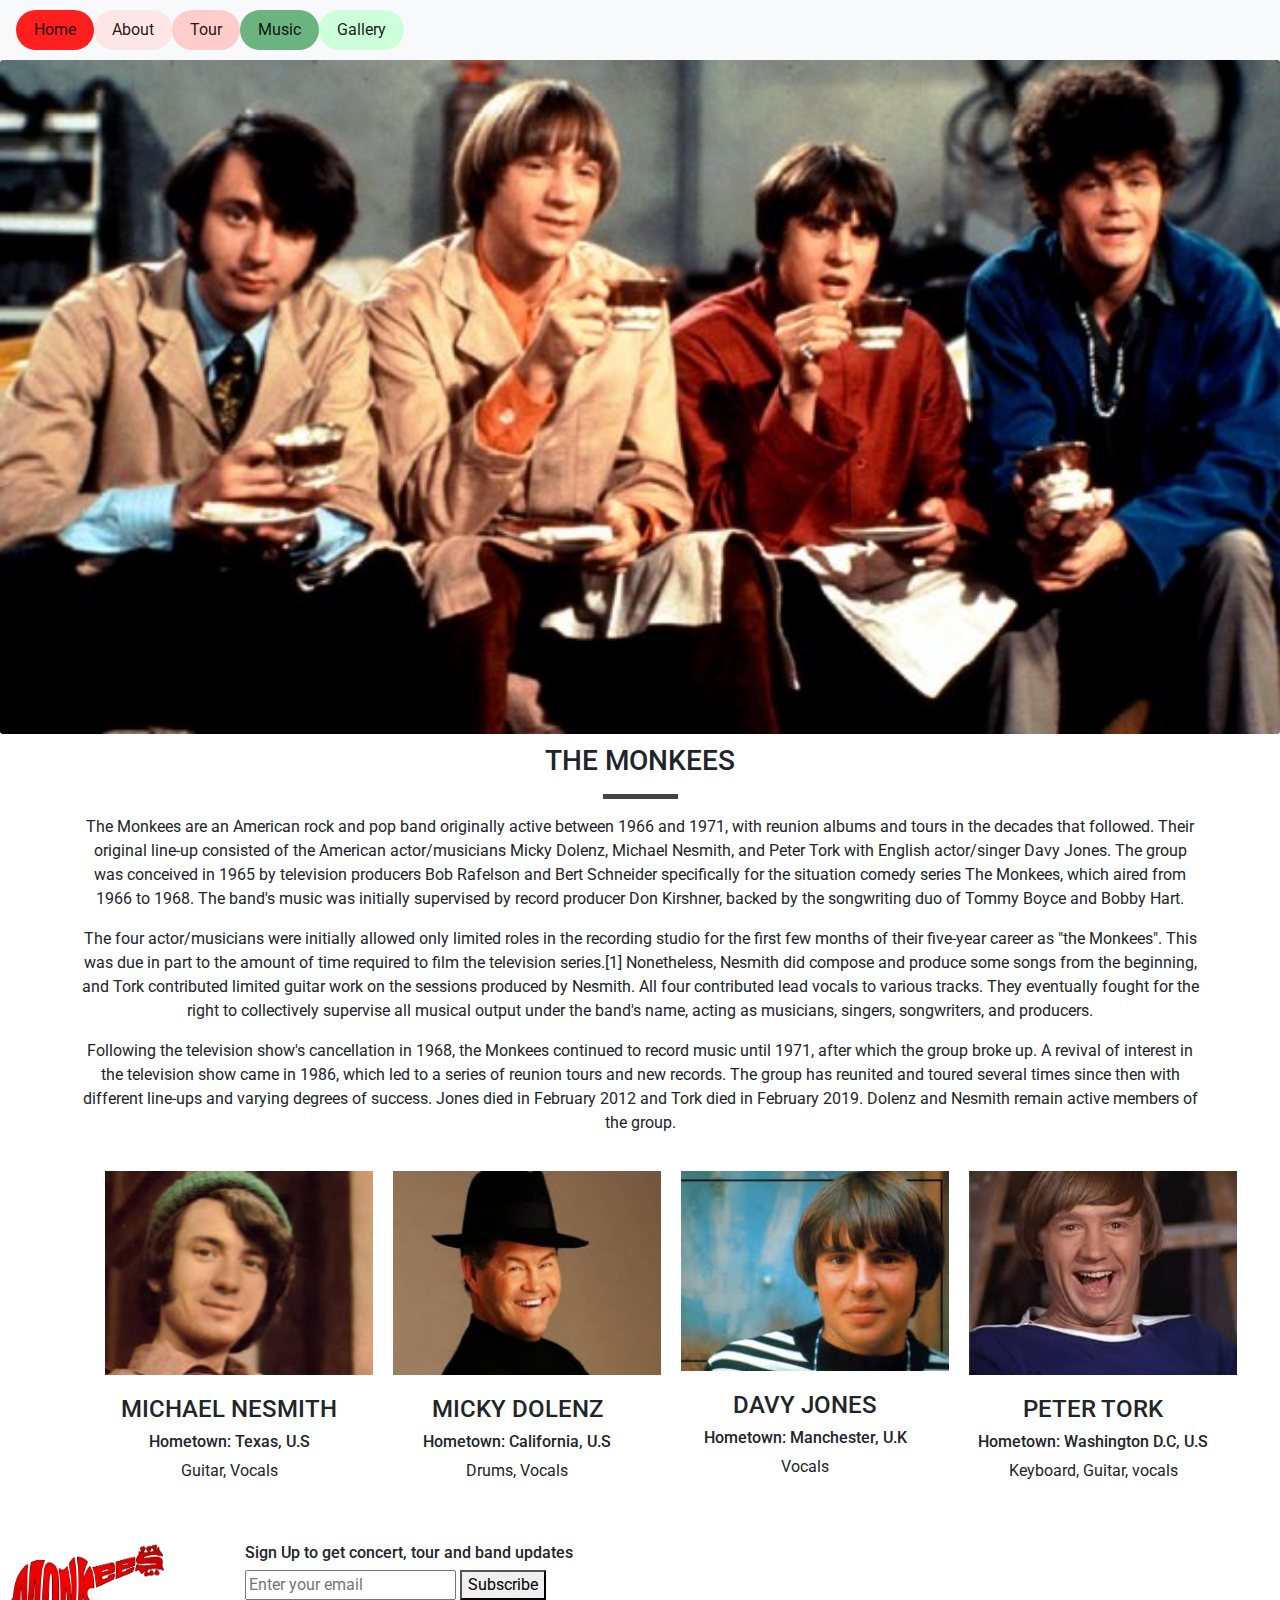
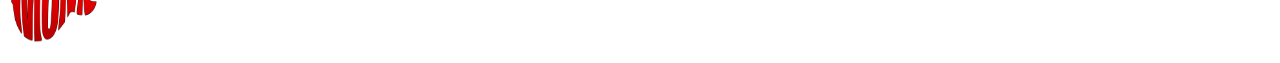
==== about.html @ 19e4d6a4 "made all three first pages user freindly to sm and md screens" ====
<!DOCTYPE html>
<html lang="en">

<head>
    <meta charset="UTF-8">
    <meta name="viewport" content="width=device-width, initial-scale=1.0">
    <meta http-equiv="X-UA-Compatible" content="ie=edge">
    <title>Monkees</title>
    <link rel="stylesheet" href="https://stackpath.bootstrapcdn.com/bootstrap/4.3.1/css/bootstrap.min.css" integrity="sha384-ggOyR0iXCbMQv3Xipma34MD+dH/1fQ784/j6cY/iJTQUOhcWr7x9JvoRxT2MZw1T" crossorigin="anonymous">
    <link rel="stylesheet" href="https://use.fontawesome.com/releases/v5.8.2/css/all.css" integrity="sha384-oS3vJWv+0UjzBfQzYUhtDYW+Pj2yciDJxpsK1OYPAYjqT085Qq/1cq5FLXAZQ7Ay" crossorigin="anonymous">
    <link href="https://fonts.googleapis.com/css?family=Raleway|Roboto&display=swap" rel="stylesheet">
    <link rel="stylesheet" type="text/css" href="jquery.fancybox.min.css">
    <link rel="stylesheet" href="style.css">
</head>

<body>
    <!--navbar-->
    <header>
        <div class="container-fluid navalert-container">

            <nav class="navbar navbar-light bg-light navbar-expand-sm">
                <button class="navbar-toggler" type="button" data-toggle="collapse" data-target="#navbarNav" aria-controls="navbarNav" aria-expanded="false" aria-label="Toggle navigation">
            <span class="navbar-toggler-icon"></span></button>

                <div class="collapse navbar-collapse" id="navbarNav">
                    <ul class="navbar-nav">
                        <li class="navbar navbar-light" style="background-color: #FF1F1F">
                            <a class="nav-link active" href="/index.html">Home</a>
                        </li>
                        <li class="navbar navbar-light" style="background-color: #FFE6E6">
                            <a class="nav-link active" href="/about.html">About</a>
                        </li>
                        <li class="navbar navbar-light" style="background-color: #FFCCCC">
                            <a class="nav-link active" href="/tour.html">Tour</a>
                        </li>
                        <li class="navbar navbar-light" style="background-color: #6BB37F">
                            <a class="nav-link active" href="/music.html">Music</a>
                        </li>
                        <li class="navbar navbar-light" style="background-color: #CCFFDA">
                            <a class="nav-link active" href="/gallery.html">Gallery</a>
                        </li>

                        <li class="active nav-item mr-2 d-block d-sm-none"><a class="nav-link" href="/login"></a></li>
                    </ul>
                </div>
                <div class="d-none d-md-block socials">
                    <a target="_blank" href="https://www.facebook.com/TheMonkees">
                            <i class="fab fa-facebook-f" aria-hidden="true"></i>
                            <span class="sr-only">Facebook</span></a>

                    <a target="_blank" href="https://open.spotify.com/artist/320EPCSEezHt1rtbfwH6Ck">
                            <i class="fab fa-spotify" aria-hidden="true"></i>
                            <span class="sr-only">Spotify</span></a>

                    <a target="_blank" href="https://www.instagram.com/themonkees/">
                            <i class="fab fa-instagram" aria-hidden="true"></i>
                            <span class="sr-only">Instagram</span></a>

                    <a target="_blank" href="https://twitter.com/themonkees">
                            <i class="fab fa-twitter-square" aria-hidden="true"></i>
                            <span class="sr-only">Twitter</span></a>

                    <a target="_blank" href="https://soundcloud.com/themonkees">
                            <i class="fab fa-soundcloud" aria-hidden="true"></i>
                            <span class="sr-only">Soundcloud</span></a>

                    <a target="_blank" href="https://www.youtube.com/user/themonkees">
                            <i class="fab fa-youtube" aria-hidden="true"></i>
                            <span class="sr-only">Youtube</span></a>
                </div>
            </nav>
        </div>
    </header>
    <section>
        <div class="Image4">
            <div class="container-fluid">
                <div class="row">
                    <div class="col-12">
                        <img src="images/TMC.jpg" class="card-img" alt="The Monkees Band Pic">
                    </div>
                </div>
                <div class="center"></div>
            </div>
        </div>
    </section>
    <section>
        <div class="latest-news">
            <div class="container-fluid-news">
                <h3 class="news-title">THE MONKEES</h3>
                <hr class="block-divider block-divider--short">
                <div class="center"></div>
            </div>
        </div>
    </section>
    <section>
        <div class="container-fluid-paragraph">
            <div class="row">
                <div class="col-12 origin">
                    <p>The Monkees are an American rock and pop band originally active between 1966 and 1971, with reunion albums and tours in the decades that followed. Their original line-up consisted of the American actor/musicians Micky Dolenz, Michael
                        Nesmith, and Peter Tork with English actor/singer Davy Jones. The group was conceived in 1965 by television producers Bob Rafelson and Bert Schneider specifically for the situation comedy series The Monkees, which aired from 1966
                        to 1968. The band's music was initially supervised by record producer Don Kirshner, backed by the songwriting duo of Tommy Boyce and Bobby Hart.</p>
                    <p>The four actor/musicians were initially allowed only limited roles in the recording studio for the first few months of their five-year career as "the Monkees". This was due in part to the amount of time required to film the television
                        series.[1] Nonetheless, Nesmith did compose and produce some songs from the beginning, and Tork contributed limited guitar work on the sessions produced by Nesmith. All four contributed lead vocals to various tracks. They eventually
                        fought for the right to collectively supervise all musical output under the band's name, acting as musicians, singers, songwriters, and producers.</p>
                    <p>Following the television show's cancellation in 1968, the Monkees continued to record music until 1971, after which the group broke up. A revival of interest in the television show came in 1986, which led to a series of reunion tours
                        and new records. The group has reunited and toured several times since then with different line-ups and varying degrees of success. Jones died in February 2012 and Tork died in February 2019. Dolenz and Nesmith remain active members
                        of the group.</p>
                </div>
            </div>
        </div>
    </section>
    <section>
        <div class="container-fluid-members">
            <div class="row">
                <div class="col-sm-6% col-md-3%">
                    <div class="card-m" style="width: 18rem;">
                        <img src="images/mn.jpg" class="card-img-mm" alt="Image of Michael Nesmith">
                        <div class="card-body">
                            <h4 class="members">MICHAEL NESMITH</h4>
                            <h6 class: "hometown">Hometown: Texas, U.S</h6>
                            <p class="card-text">Guitar, Vocals</p>
                        </div>
                    </div>
                </div>
                <div class="col-sm-6% col-md-3%">
                    <div class="card-m" style="width: 18rem;">
                        <img src="images/md.jpg" class="card-img-mm" alt="image of Micky Dolenz">
                        <div class="card-body">
                            <h4 class="members">MICKY DOLENZ</h4>
                            <h6 class: "hometown">Hometown: California, U.S</h6>
                            <p class="card-text">Drums, Vocals</p>
                        </div>
                    </div>
                </div>
                <div class="col-sm-6% col-md-3%">
                    <div class="card-m" style="width: 18rem;">
                        <img src="images/dj.jpg" class="card-img-mm" alt="Image of Davy Jones">
                        <div class="card-body">
                            <h4 class="members">DAVY JONES</h4>
                            <h6 class: "hometown">Hometown: Manchester, U.K</h6>
                            <p class="card-text">Vocals</p>
                        </div>
                    </div>
                </div>
                <div class="col-sm-6% col-md-3%">
                    <div class="card-m" style="width: 18rem;">
                        <img src="images/pt.jpg" class="card-img-mm" alt="Image of Peter Tork">
                        <div class="card-body">
                            <h4 class="members">PETER TORK</h4>
                            <h6 class: "hometown">Hometown: Washington D.C, U.S</h6>
                            <p class="card-text">Keyboard, Guitar, vocals</p>
                        </div>
                    </div>
                </div>
            </div>
        </div>
    </section>
    <footer>
        <div class="container-fluid">
            <div class="row band-members">
                <div class="col-md-4%">
                    <img src="images/Monkees_Logo.png" class="card-logo" alt="The Monkees logo">
                </div>
                <div class="col-sm-6% col-md-4%">
                    <div class="footer">
                        <div class="max-width footer-signup">
                            <form method="get" action="/subscribe" accept-charset="UTF-8">
                                <div class="footer-signup">
                                    <h6 class="footer-title">Sign Up to get concert, tour and band updates</h6>
                                    <div class="center"></div>
                                    <input type="email" name="email" placeholder="Enter your email" class="footer-signup_input input input--email">
                                    <button type="submit" class="footer-signup_button button button--flexible-width">Subscribe</button>
                                </div>
                            </form>
                        </div>
                    </div>
                </div>
                <div class="col-lg-2% icons">
                    <div class="d-none d-md-block socials">
                        <a target="_blank" href="https://www.facebook.com/TheMonkees">
                            <i class="fab fa-facebook-f" aria-hidden="true"></i>
                            <span class="sr-only">Facebook</span></a>

                        <a target="_blank" href="https://open.spotify.com/artist/320EPCSEezHt1rtbfwH6Ck">
                            <i class="fab fa-spotify" aria-hidden="true"></i>
                            <span class="sr-only">Spotify</span></a>

                        <a target="_blank" href="https://www.instagram.com/themonkees/">
                            <i class="fab fa-instagram" aria-hidden="true"></i>
                            <span class="sr-only">Instagram</span></a>

                        <a target="_blank" href="https://twitter.com/themonkees">
                            <i class="fab fa-twitter-square" aria-hidden="true"></i>
                            <span class="sr-only">Twitter</span></a>

                        <a target="_blank" href="https://soundcloud.com/themonkees">
                            <i class="fab fa-soundcloud" aria-hidden="true"></i>
                            <span class="sr-only">Soundcloud</span></a>

                        <a target="_blank" href="https://www.youtube.com/user/themonkees">
                            <i class="fab fa-youtube" aria-hidden="true"></i>
                            <span class="sr-only">Youtube</span></a>
                    </div>
                </div>
            </div>
        </div>
    </footer>
    <script src="https://code.jquery.com/jquery-3.3.1.slim.min.js"></script>
    <script src="https://cdnjs.cloudflare.com/ajax/libs/popper.js/1.14.7/umd/popper.min.js"></script>
    <script src="https://stackpath.bootstrapcdn.com/bootstrap/4.3.1/js/bootstrap.min.js"></script>
</body>

</html>
---- style.css ----
/*------------------------------ Navbar------------------------------ */

.d-none a {
    color: #000;
    padding-right: 10px;
}

.navbar li {
    -moz-border-radius: 10px;
    -webkit-border-radius: 10px;
    border-radius: 30px;
    -khtml-border-radius: 10px;
    padding-left: 10px;
    padding-right: 10px;
    padding-bottom: 0px;
    padding-top: 0px;
    font-family: 'Roboto', sans-serif;
}

/* --------------------------------Footer -------------------------------*/

.footer-signup {
    padding-top: 10px;
    padding-left: 30px;
}

.card-logo {
    padding: 20px;
    height: 100px;
    width: 200px;
}

.socials {
    padding-top: 20px;
    padding-left: 250px;
}


/* --------------------------------Mobile -------------------------------*/

@media (max-width:760px) {

    /* --------------------Footer ---------------*/
    .footer-signup {
        padding-bottom: 20px;
    }

    /* --------------------home ------------------*/
    /*-----------images---------*/
    .card-img {
        height: 250px;
    }
    .card-img2 {
        height: 10%;
        width: 100%;
        padding-right: 15px;
        padding-left: 15px;
        padding-bottom: 10px;
    }
    .card-img3 {
        height: 250px;
        width: 100%;
    }

    /*-----------headings---------*/
    .news-title {
        font-size: 1.40rem;
    }

    .block-divider {
        width: 50px;
        height: 3px;
        border: 0;
        background-color: #444;
    }

    .container-fluid-news {
        padding-top: 10px;
        text-align: center;
    }

    /*-----------text---------*/
    .about-text {
        font-size: 0.8rem;
        padding-left: 20px;
        padding-right: 20px;
        padding-bottom: 10px;
    }

    .section-paragraph {
        text-align: center;
        padding-left: 30px;
        padding-right: 30px;
    }


    /* --------------------about -----------------*/
    /*-----------images---------*/
    .container-fluid-members {
        padding-top: 20px;
        padding-bottom: 20px;
        padding-left: 50px;
    }

    /*-----------text---------*/
    .container-fluid-paragraph {
        padding-right: 0px;
        padding-left: 0px;
        text-align: center;
    }

    .origin {
        text-align: center;
        padding-left: 30px;
        padding-right: 30px;
    }

    .members {
        font-size: 1rem;
    }

    .hometown {
        font-size: 0.7rem;
    }

    .card-text {
        font-size: 0.8rem;
    }

    .card-m {
        width: 10rem;
    }

    .card-body {
        text-align: center;
    }


    /* --------------------tour ------------------*/
    /*-----------Block Dividers---------*/
    .mini {
        width: 50px;
        height: 2px;
        border: 0;
        background-color: #444;
        padding: 0;
    }

    /*-----------text---------*/
    .card-body-2 {
        font-size: 0.6rem;
        text-align: center;
        padding: 10px;
    }

    .card-body-1 {
        font-size: 0.5rem;
        padding: 5px;
        text-align: center;
    }

    .date {
        font-size: 1rem;
    }


    /* --------------------music -----------------*/
    /* --------------------gallery ---------------*/
}

/* --------------------------------Medium Devices -------------------------------*/

@media (min-width: 760px) {

    /* --------------------Footer ---------------*/
    .icons {
        padding-left: 100px;
    }

    .card-logo {
        width: 200px;
        height: 140px;
        padding-bottom: 20px;
        padding-left: 25px;
    }

    /* --------------------Home ---------------*/
    /*-----------Images---------*/
    .card-img2 {
        height: 250px;
        width: 250px;
    }

    .card-img3 {
        height: 500px;
        width: 100%;
    }

    /*-----------Headings---------*/
    .container-fluid-news {
        padding-top: 10px;
        text-align: center;
    }
    /*-----------Block Divider---------*/
    .block-divider {
        width: 75px;
        height: 5px;
        border: 0;
        background-color: #444;
    }

    /* --------------------About ---------------*/
    /*-----------Images---------*/
    .card-img-mm {
        padding-left: 20px;
    }

    .container-fluid-members {
        padding-top: 20px;
        padding-bottom: 20px;
        padding-left: 100px;
    }


    /* --------------------Tour ---------------*/
    /*-----------sections---------*/
    .card-body-2 {
        font-size: 1.2rem;
        text-align: center;
        padding: 10px;
    }

    .card-body-1 {
        font-size: 1.0rem;
        padding: 5px;
        text-align: center;
    }
    /* --------------------music ---------------*/
    .container-fluid-paragraph {
        padding-right: 80px;
        padding-left: 80px;
        text-align: center;
    }

    .center {
        position: static;
        left: 0;
        top: 0;
        width: 100%;
        height: 25%;
    }

    img {
        width: 100%;
        height: auto;
    }

    .news {
        padding-left: 10%;
        padding-right: 10%;
    }

    .block-divider-dates {
        width: 150px;
        height: 5px;
        border: 0;
        background-color: #444;
    }


    .card-body {
        text-align: center;
    }

    .card-body1 {
        padding: 20px;
    }

    .image1 {
        position: relative;
    }

    .container-fluid {
        width: 100%;
        padding: 0;
        margin-right: auto;
        margin-left: auto;
    }

    .center {
        position: static;
        left: 0;
        top: 0;
        width: 100%;
        height: 25%;
    }

    img {
        width: 100%;
        height: auto;
    }

    .news {
        padding-left: 10%;
        padding-right: 10%;
    }

}
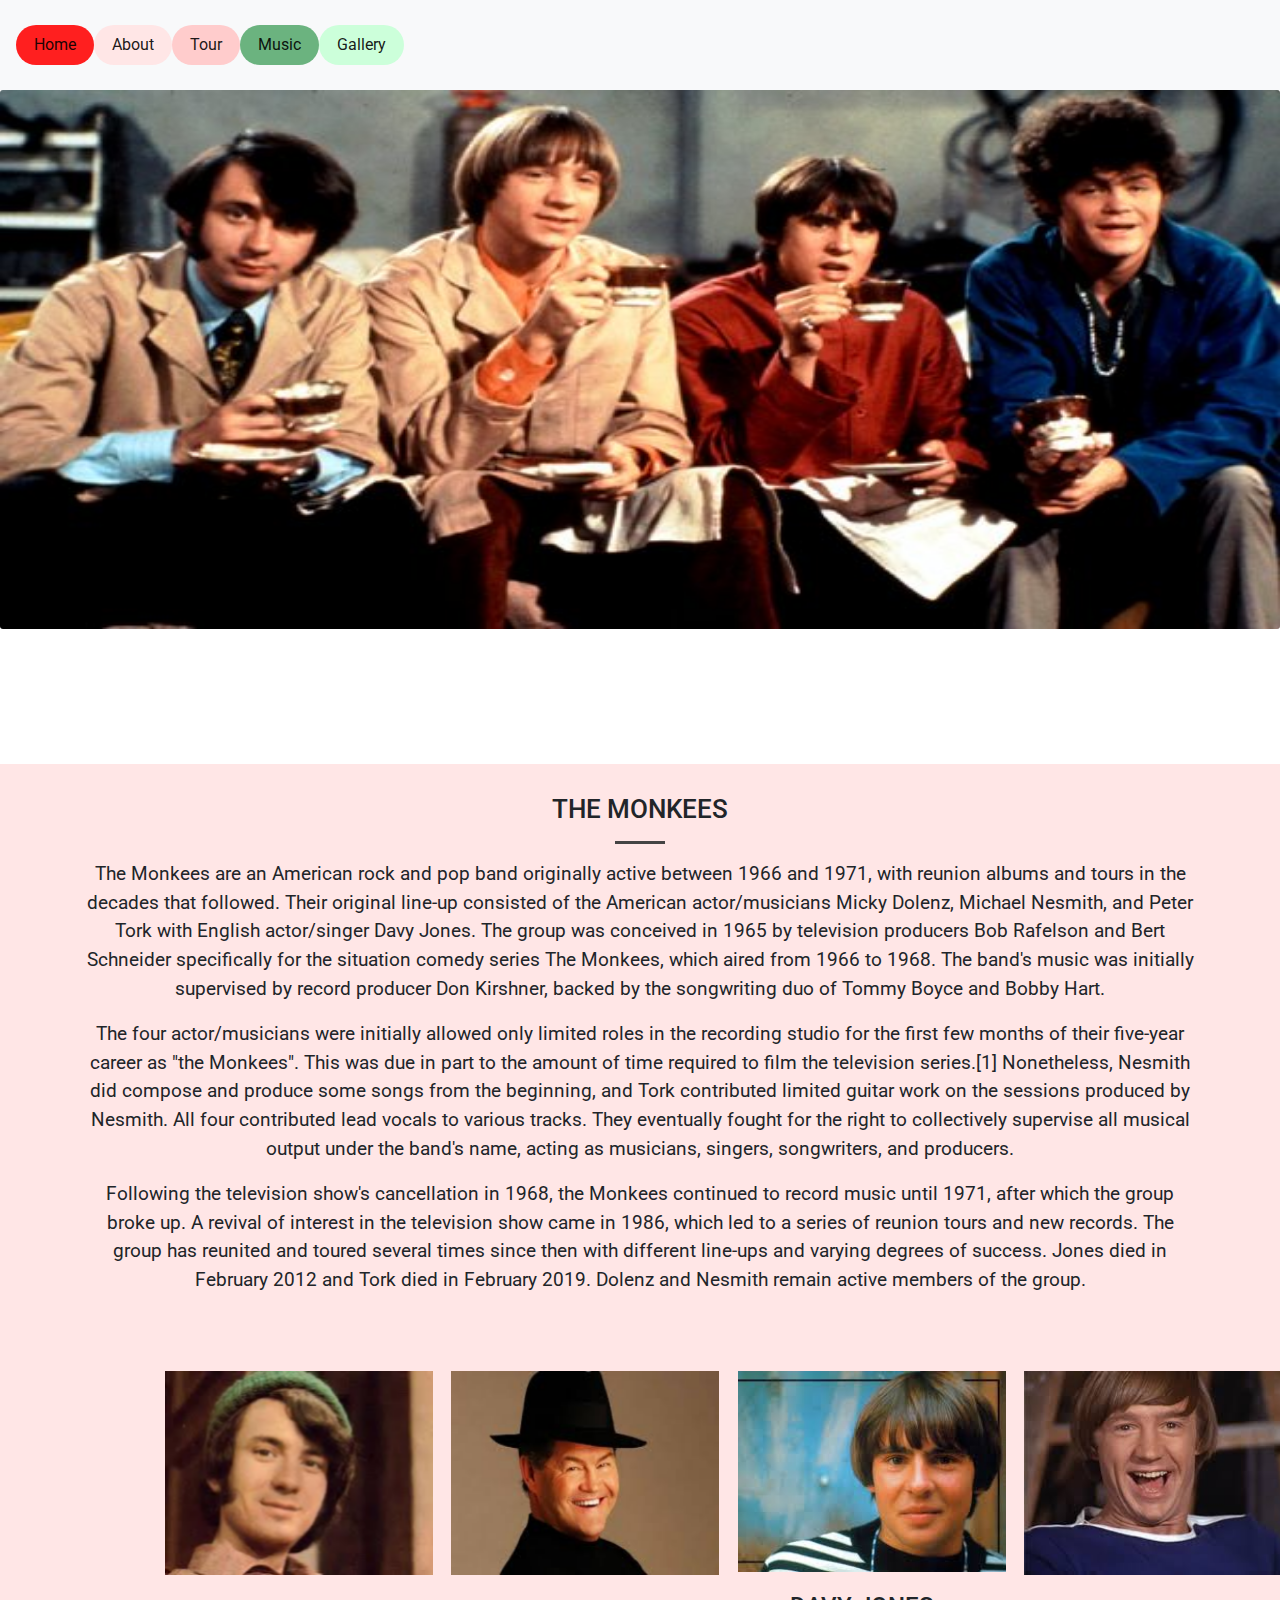
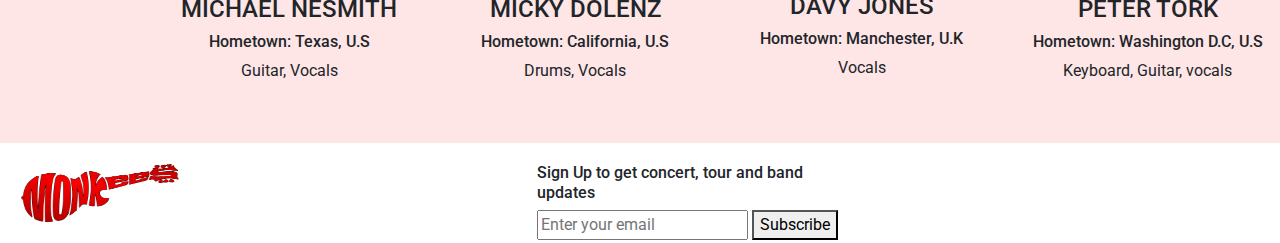
==== commit 88c531d2: "Updated Gallery page" ====
--- a/about.html
+++ b/about.html
@@ -83,85 +83,87 @@
             </div>
         </div>
     </section>
-    <section>
-        <div class="latest-news">
-            <div class="container-fluid-news">
-                <h3 class="news-title">THE MONKEES</h3>
-                <hr class="block-divider block-divider--short">
-                <div class="center"></div>
-            </div>
-        </div>
-    </section>
-    <section>
-        <div class="container-fluid-paragraph">
-            <div class="row">
-                <div class="col-12 origin">
-                    <p>The Monkees are an American rock and pop band originally active between 1966 and 1971, with reunion albums and tours in the decades that followed. Their original line-up consisted of the American actor/musicians Micky Dolenz, Michael
-                        Nesmith, and Peter Tork with English actor/singer Davy Jones. The group was conceived in 1965 by television producers Bob Rafelson and Bert Schneider specifically for the situation comedy series The Monkees, which aired from 1966
-                        to 1968. The band's music was initially supervised by record producer Don Kirshner, backed by the songwriting duo of Tommy Boyce and Bobby Hart.</p>
-                    <p>The four actor/musicians were initially allowed only limited roles in the recording studio for the first few months of their five-year career as "the Monkees". This was due in part to the amount of time required to film the television
-                        series.[1] Nonetheless, Nesmith did compose and produce some songs from the beginning, and Tork contributed limited guitar work on the sessions produced by Nesmith. All four contributed lead vocals to various tracks. They eventually
-                        fought for the right to collectively supervise all musical output under the band's name, acting as musicians, singers, songwriters, and producers.</p>
-                    <p>Following the television show's cancellation in 1968, the Monkees continued to record music until 1971, after which the group broke up. A revival of interest in the television show came in 1986, which led to a series of reunion tours
-                        and new records. The group has reunited and toured several times since then with different line-ups and varying degrees of success. Jones died in February 2012 and Tork died in February 2019. Dolenz and Nesmith remain active members
-                        of the group.</p>
-                </div>
-            </div>
-        </div>
-    </section>
-    <section>
-        <div class="container-fluid-members">
-            <div class="row">
-                <div class="col-sm-6% col-md-3%">
-                    <div class="card-m" style="width: 18rem;">
-                        <img src="images/mn.jpg" class="card-img-mm" alt="Image of Michael Nesmith">
-                        <div class="card-body">
-                            <h4 class="members">MICHAEL NESMITH</h4>
-                            <h6 class: "hometown">Hometown: Texas, U.S</h6>
-                            <p class="card-text">Guitar, Vocals</p>
-                        </div>
-                    </div>
-                </div>
-                <div class="col-sm-6% col-md-3%">
-                    <div class="card-m" style="width: 18rem;">
-                        <img src="images/md.jpg" class="card-img-mm" alt="image of Micky Dolenz">
-                        <div class="card-body">
-                            <h4 class="members">MICKY DOLENZ</h4>
-                            <h6 class: "hometown">Hometown: California, U.S</h6>
-                            <p class="card-text">Drums, Vocals</p>
-                        </div>
-                    </div>
-                </div>
-                <div class="col-sm-6% col-md-3%">
-                    <div class="card-m" style="width: 18rem;">
-                        <img src="images/dj.jpg" class="card-img-mm" alt="Image of Davy Jones">
-                        <div class="card-body">
-                            <h4 class="members">DAVY JONES</h4>
-                            <h6 class: "hometown">Hometown: Manchester, U.K</h6>
-                            <p class="card-text">Vocals</p>
-                        </div>
-                    </div>
-                </div>
-                <div class="col-sm-6% col-md-3%">
-                    <div class="card-m" style="width: 18rem;">
-                        <img src="images/pt.jpg" class="card-img-mm" alt="Image of Peter Tork">
-                        <div class="card-body">
-                            <h4 class="members">PETER TORK</h4>
-                            <h6 class: "hometown">Hometown: Washington D.C, U.S</h6>
-                            <p class="card-text">Keyboard, Guitar, vocals</p>
-                        </div>
-                    </div>
-                </div>
-            </div>
-        </div>
-    </section>
+    <main class="color-members">
+        <section>
+            <div class="latest-news">
+                <div class="container-fluid-news">
+                    <h3 class="news-title">THE MONKEES</h3>
+                    <hr class="block-divider block-divider--short">
+                    <div class="center"></div>
+                </div>
+            </div>
+        </section>
+        <section>
+            <div class="container-fluid-paragraph">
+                <div class="row">
+                    <div class="col-12 origin">
+                        <p>The Monkees are an American rock and pop band originally active between 1966 and 1971, with reunion albums and tours in the decades that followed. Their original line-up consisted of the American actor/musicians Micky Dolenz, Michael
+                            Nesmith, and Peter Tork with English actor/singer Davy Jones. The group was conceived in 1965 by television producers Bob Rafelson and Bert Schneider specifically for the situation comedy series The Monkees, which aired from
+                            1966 to 1968. The band's music was initially supervised by record producer Don Kirshner, backed by the songwriting duo of Tommy Boyce and Bobby Hart.</p>
+                        <p>The four actor/musicians were initially allowed only limited roles in the recording studio for the first few months of their five-year career as "the Monkees". This was due in part to the amount of time required to film the television
+                            series.[1] Nonetheless, Nesmith did compose and produce some songs from the beginning, and Tork contributed limited guitar work on the sessions produced by Nesmith. All four contributed lead vocals to various tracks. They eventually
+                            fought for the right to collectively supervise all musical output under the band's name, acting as musicians, singers, songwriters, and producers.</p>
+                        <p>Following the television show's cancellation in 1968, the Monkees continued to record music until 1971, after which the group broke up. A revival of interest in the television show came in 1986, which led to a series of reunion
+                            tours and new records. The group has reunited and toured several times since then with different line-ups and varying degrees of success. Jones died in February 2012 and Tork died in February 2019. Dolenz and Nesmith remain
+                            active members of the group.</p>
+                    </div>
+                </div>
+            </div>
+        </section>
+        <section>
+            <div class="container-fluid-members">
+                <div class="row">
+                    <div class="col-sm-6% col-md-6 col-lg-6 col-xl-3">
+                        <div class="card-m" style="width: 18rem;">
+                            <img src="images/mn.jpg" class="card-img-mm" alt="Image of Michael Nesmith">
+                            <div class="card-body">
+                                <h4 class="members">MICHAEL NESMITH</h4>
+                                <h6 class: "hometown">Hometown: Texas, U.S</h6>
+                                <p class="card-text">Guitar, Vocals</p>
+                            </div>
+                        </div>
+                    </div>
+                    <div class="col-sm-6% col-md-6 col-lg-6 col-xl-3">
+                        <div class="card-m" style="width: 18rem;">
+                            <img src="images/md.jpg" class="card-img-mm" alt="image of Micky Dolenz">
+                            <div class="card-body">
+                                <h4 class="members">MICKY DOLENZ</h4>
+                                <h6 class: "hometown">Hometown: California, U.S</h6>
+                                <p class="card-text">Drums, Vocals</p>
+                            </div>
+                        </div>
+                    </div>
+                    <div class="col-sm-6% col-md-6 col-lg-6 col-xl-3">
+                        <div class="card-m" style="width: 18rem;">
+                            <img src="images/dj.jpg" class="card-img-mm" alt="Image of Davy Jones">
+                            <div class="card-body">
+                                <h4 class="members">DAVY JONES</h4>
+                                <h6 class: "hometown">Hometown: Manchester, U.K</h6>
+                                <p class="card-text">Vocals</p>
+                            </div>
+                        </div>
+                    </div>
+                    <div class="col-sm-6% col-md-6 col-lg-6 col-xl-3">
+                        <div class="card-m" style="width: 18rem;">
+                            <img src="images/pt.jpg" class="card-img-mm" alt="Image of Peter Tork">
+                            <div class="card-body">
+                                <h4 class="members">PETER TORK</h4>
+                                <h6 class: "hometown">Hometown: Washington D.C, U.S</h6>
+                                <p class="card-text">Keyboard, Guitar, vocals</p>
+                            </div>
+                        </div>
+                    </div>
+                </div>
+            </div>
+        </section>
+    </main>
     <footer>
         <div class="container-fluid">
             <div class="row band-members">
-                <div class="col-md-4%">
+                <div class="d-sm-none d-md-none d-lg-block d-xl-block col-lg-4 col-xl-4">
                     <img src="images/Monkees_Logo.png" class="card-logo" alt="The Monkees logo">
                 </div>
-                <div class="col-sm-6% col-md-4%">
+                <div class="col-sm-6% col-md-6 col-lg-4 col-xl-4">
                     <div class="footer">
                         <div class="max-width footer-signup">
                             <form method="get" action="/subscribe" accept-charset="UTF-8">
@@ -175,7 +177,7 @@
                         </div>
                     </div>
                 </div>
-                <div class="col-lg-2% icons">
+                <div class="col-md-6 col-lg-4 col-xl-4 icons">
                     <div class="d-none d-md-block socials">
                         <a target="_blank" href="https://www.facebook.com/TheMonkees">
                             <i class="fab fa-facebook-f" aria-hidden="true"></i>
--- a/style.css
+++ b/style.css
@@ -35,6 +35,18 @@
     padding-left: 250px;
 }
 
+.color-members {
+    background-color: #FFE6E6;
+    padding: 20px;
+}
+
+.Tour-color {
+    background-color: #FFCCCC;
+    padding-bottom: 50px;
+    padding-top: 20px;
+}
+
+/* --------------------------------Gallery -------------------------------*/
 
 /* --------------------------------Mobile -------------------------------*/
 
@@ -166,22 +178,45 @@
 
     /* --------------------music -----------------*/
     /* --------------------gallery ---------------*/
+
+    .gallery {
+        display: inline-table;
+        justify-content: center;
+        align-items: center;
+    }
+    
+    .gallery-imgs {
+        width: 100%;
+        height: 100%;
+        align-items: center;
+        padding-bottom: 15px;
+    }
+    .col-xs-6 {
+        align-items: center;
+    }
+    
+    .row {
+        margin: 0px;
+    }
 }
 
 /* --------------------------------Medium Devices -------------------------------*/
 
-@media (min-width: 760px) {
+@media (min-width: 768px) {
 
     /* --------------------Footer ---------------*/
     .icons {
-        padding-left: 100px;
-    }
-
-    .card-logo {
-        width: 200px;
-        height: 140px;
-        padding-bottom: 20px;
-        padding-left: 25px;
+        padding-left: 190px;
+    }
+
+    .socials {
+        padding-top: 50px;
+        padding-left: 0px;
+    }
+
+    .footer-signup {
+        padding-top: 10px;
+        padding-left: 10px;
     }
 
     /* --------------------Home ---------------*/
@@ -218,7 +253,7 @@
     .container-fluid-members {
         padding-top: 20px;
         padding-bottom: 20px;
-        padding-left: 100px;
+        padding-left: 30px;
     }
 
 
@@ -235,6 +270,11 @@
         padding: 5px;
         text-align: center;
     }
+
+    .card-body1 {
+        padding: 20px;
+    }
+
     /* --------------------music ---------------*/
     .container-fluid-paragraph {
         padding-right: 80px;
@@ -272,9 +312,7 @@
         text-align: center;
     }
 
-    .card-body1 {
-        padding: 20px;
-    }
+
 
     .image1 {
         position: relative;
@@ -306,3 +344,149 @@
     }
 
 }
+
+
+
+/* --------------------------------Large Devices -------------------------------*/
+
+@media (min-width: 992px) {
+
+    /* --------------------Footer ---------------*/
+    .icons {
+        padding-left: 100px;
+    }
+
+    .card-logo {
+        width: 200px;
+        height: 140px;
+        padding-bottom: 20px;
+        padding-left: 25px;
+    }
+
+    .footer-signup {
+        padding-top: 10px;
+        padding-left: 0px;
+    }
+
+    .card-logo {
+        padding: 20px;
+        height: 100px;
+        width: 200px;
+    }
+
+    .socials {
+        padding-top: 50px;
+        padding-left: 0px;
+    }
+
+    /* --------------------Home ---------------*/
+    /*-----------Images---------*/
+    .card-img2 {
+        height: 250px;
+        width: 250px;
+        padding-left: 10%;
+    }
+    /* --------------------About ---------------*/
+    /*-----------Images---------*/
+    .card-img-mm {
+        padding-left: 20px;
+    }
+
+    .container-fluid-members {
+        padding-top: 20px;
+        padding-bottom: 20px;
+        padding-left: 125px;
+    }
+
+
+
+    /* --------------------Tour ---------------*/
+    .card-body-2 {
+        font-size: 1.2rem;
+        text-align: center;
+        padding-bottom: 25px;
+    }
+
+    /* --------------------Music ---------------*/
+    /* --------------------Gallery ---------------*/
+    .gallery {
+        padding: 10px;
+    }
+}
+
+/* --------------------------------Extra Large Devices -------------------------------*/
+
+@media (min-width: 1200px) {
+
+    /* --------------------Footer ---------------*/
+    .icons {
+        padding-left: 100px;
+    }
+
+    .card-logo {
+        width: 200px;
+        height: 140px;
+        padding-bottom: 20px;
+        padding-left: 25px;
+    }
+
+    .footer-signup {
+        padding-top: 10px;
+        padding-left: 50px;
+    }
+
+    .card-logo {
+        padding: 20px;
+        height: 100px;
+        width: 200px;
+    }
+
+    .socials {
+        padding-top: 50px;
+        padding-left: 210px;
+    }
+    /* --------------------Home ---------------*/
+    /*-----------Images---------*/
+    .card-img {
+        height: 80%;
+    }
+
+    /*-----------headings---------*/
+    .news-title {
+        font-size: 1.6rem;
+    }
+
+    .block-divider {
+        width: 50px;
+        height: 3px;
+        border: 0;
+        background-color: #444;
+    }
+
+    .container-fluid-news {
+        padding-top: -30px;
+        text-align: center;
+    }
+
+    /*-----------Images---------*/
+    .media-body {
+        padding-bottom: 20px;
+    }
+    /*-----------Text---------*/
+    .container-fluid-paragraph {
+        padding-right: 60px;
+        padding-left: 60px;
+        ` text-align: center;
+        font-size: 1.2rem;
+        padding-bottom: 40px;
+    }
+
+    /*-----------Styles---------*/
+    .p-3 {
+        padding: 3rem!important;
+    }
+    /* --------------------About ---------------*/
+    /* --------------------Tour ---------------*/
+    /* --------------------Music ---------------*/
+    /* --------------------Gallery ---------------*/
+}
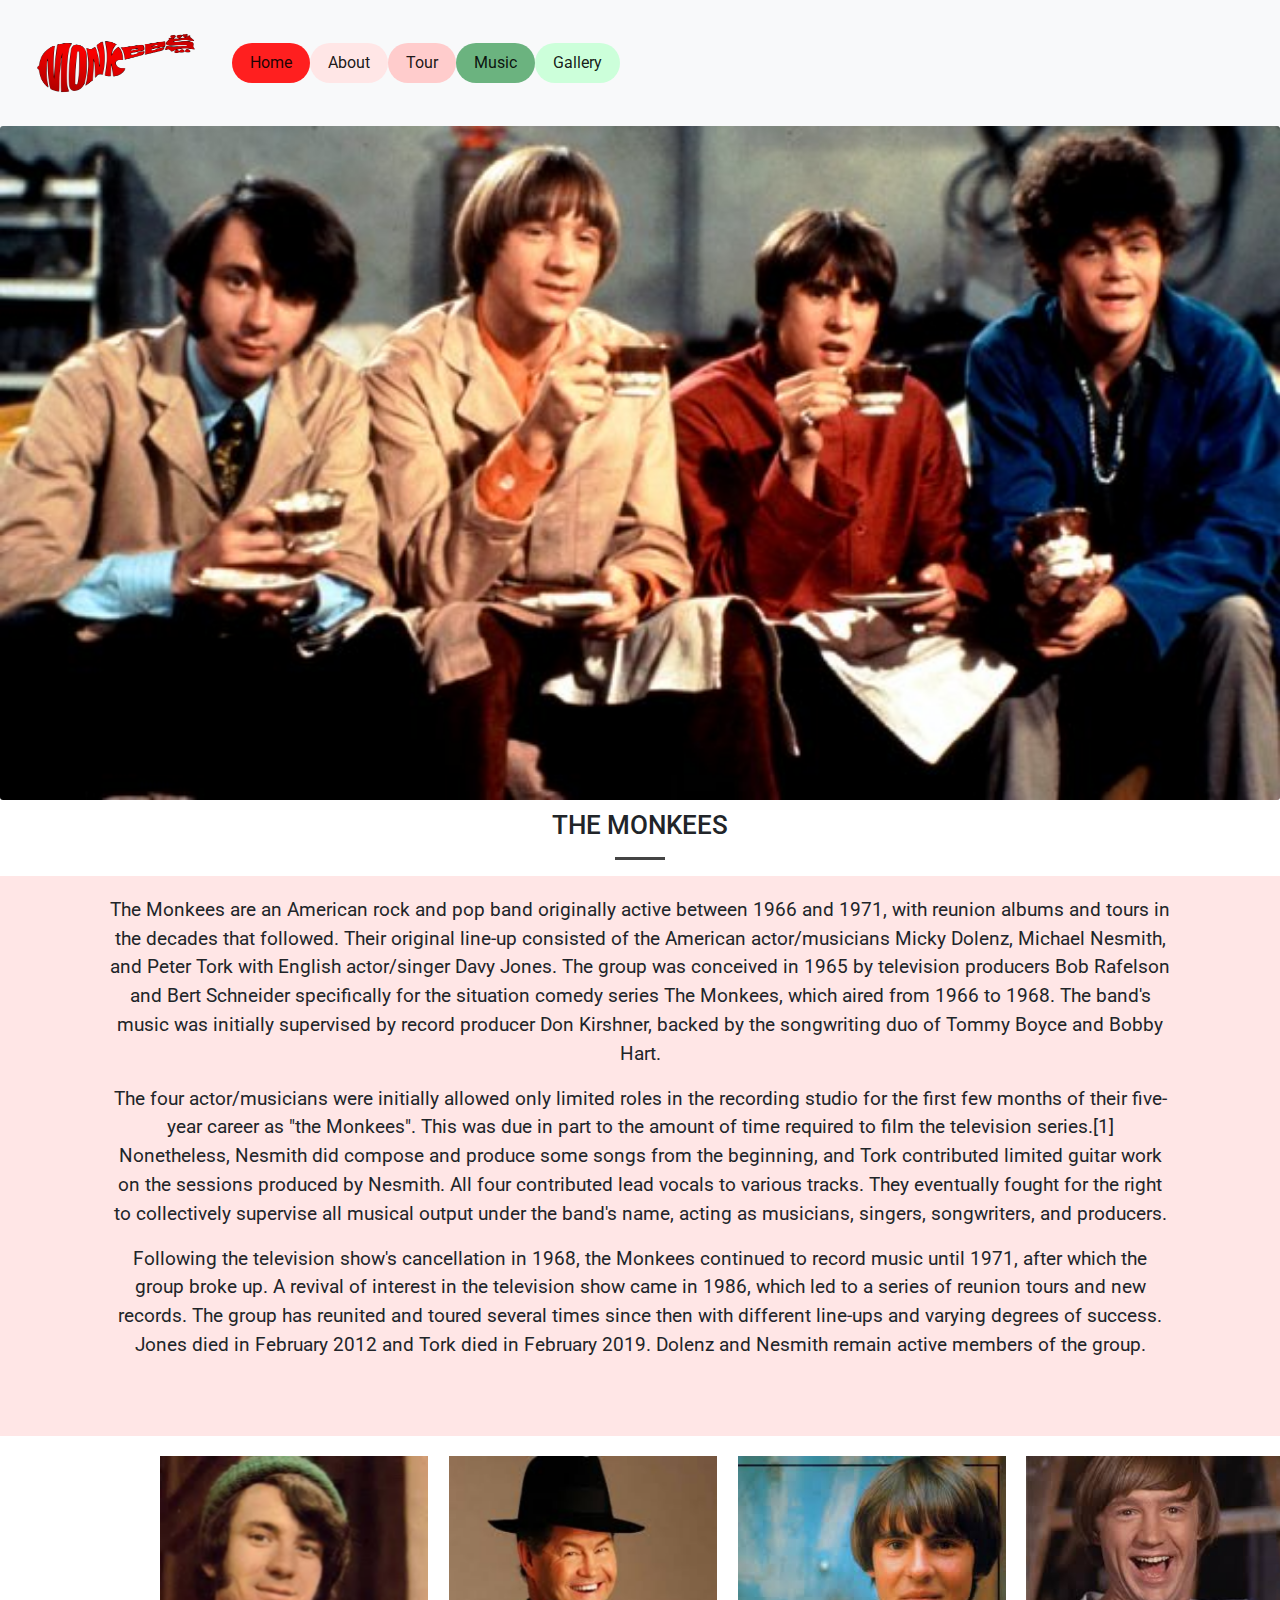
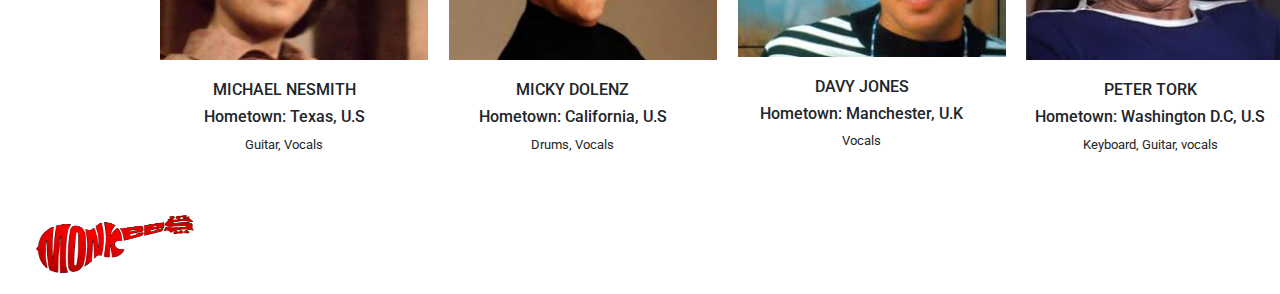
==== commit 50e68289: "updated design" ====
--- a/about.html
+++ b/about.html
@@ -17,83 +17,53 @@
     <!--navbar-->
     <header>
         <div class="container-fluid navalert-container">
-
             <nav class="navbar navbar-light bg-light navbar-expand-sm">
+                <a class="navbar-brand" href="#">
+                        <img src="images/Monkees_Logo.png" class="card-logo" alt="">
+                </a>
                 <button class="navbar-toggler" type="button" data-toggle="collapse" data-target="#navbarNav" aria-controls="navbarNav" aria-expanded="false" aria-label="Toggle navigation">
-            <span class="navbar-toggler-icon"></span></button>
-
+                            <span class="navbar-toggler-icon"></span></button>
                 <div class="collapse navbar-collapse" id="navbarNav">
                     <ul class="navbar-nav">
                         <li class="navbar navbar-light" style="background-color: #FF1F1F">
-                            <a class="nav-link active" href="/index.html">Home</a>
+                            <a class="nav-link active" href="./index.html">Home</a>
                         </li>
                         <li class="navbar navbar-light" style="background-color: #FFE6E6">
-                            <a class="nav-link active" href="/about.html">About</a>
+                            <a class="nav-link active" href="./about.html">About</a>
                         </li>
                         <li class="navbar navbar-light" style="background-color: #FFCCCC">
-                            <a class="nav-link active" href="/tour.html">Tour</a>
+                            <a class="nav-link active" href="./tour.html">Tour</a>
                         </li>
                         <li class="navbar navbar-light" style="background-color: #6BB37F">
-                            <a class="nav-link active" href="/music.html">Music</a>
+                            <a class="nav-link active" href="./music.html">Music</a>
                         </li>
                         <li class="navbar navbar-light" style="background-color: #CCFFDA">
-                            <a class="nav-link active" href="/gallery.html">Gallery</a>
+                            <a class="nav-link active" href="./gallery.html">Gallery</a>
                         </li>
 
                         <li class="active nav-item mr-2 d-block d-sm-none"><a class="nav-link" href="/login"></a></li>
                     </ul>
                 </div>
-                <div class="d-none d-md-block socials">
-                    <a target="_blank" href="https://www.facebook.com/TheMonkees">
-                            <i class="fab fa-facebook-f" aria-hidden="true"></i>
-                            <span class="sr-only">Facebook</span></a>
-
-                    <a target="_blank" href="https://open.spotify.com/artist/320EPCSEezHt1rtbfwH6Ck">
-                            <i class="fab fa-spotify" aria-hidden="true"></i>
-                            <span class="sr-only">Spotify</span></a>
-
-                    <a target="_blank" href="https://www.instagram.com/themonkees/">
-                            <i class="fab fa-instagram" aria-hidden="true"></i>
-                            <span class="sr-only">Instagram</span></a>
-
-                    <a target="_blank" href="https://twitter.com/themonkees">
-                            <i class="fab fa-twitter-square" aria-hidden="true"></i>
-                            <span class="sr-only">Twitter</span></a>
-
-                    <a target="_blank" href="https://soundcloud.com/themonkees">
-                            <i class="fab fa-soundcloud" aria-hidden="true"></i>
-                            <span class="sr-only">Soundcloud</span></a>
-
-                    <a target="_blank" href="https://www.youtube.com/user/themonkees">
-                            <i class="fab fa-youtube" aria-hidden="true"></i>
-                            <span class="sr-only">Youtube</span></a>
-                </div>
             </nav>
         </div>
     </header>
-    <section>
-        <div class="Image4">
-            <div class="container-fluid">
-                <div class="row">
-                    <div class="col-12">
-                        <img src="images/TMC.jpg" class="card-img" alt="The Monkees Band Pic">
-                    </div>
-                </div>
-                <div class="center"></div>
-            </div>
+    <section id="first-img">
+        <div class="Image4 container-fluid">
+            <img src="images/TMC.jpg" class="card-img" alt="The Monkees Band Pic">
         </div>
+
     </section>
-    <main class="color-members">
+    <main>
         <section>
             <div class="latest-news">
-                <div class="container-fluid-news">
+                <div class="container-fluid-site">
                     <h3 class="news-title">THE MONKEES</h3>
                     <hr class="block-divider block-divider--short">
                     <div class="center"></div>
                 </div>
             </div>
         </section>
-        <section>
+        <section class="color-members">
             <div class="container-fluid-paragraph">
                 <div class="row">
                     <div class="col-12 origin">
@@ -113,7 +83,7 @@
         <section>
             <div class="container-fluid-members">
                 <div class="row">
-                    <div class="col-sm-6% col-md-6 col-lg-6 col-xl-3">
+                    <div class="col-sm-6 col-md-6 col-lg-6 col-xl-3">
                         <div class="card-m" style="width: 18rem;">
                             <img src="images/mn.jpg" class="card-img-mm" alt="Image of Michael Nesmith">
                             <div class="card-body">
@@ -123,7 +93,7 @@
                             </div>
                         </div>
                     </div>
-                    <div class="col-sm-6% col-md-6 col-lg-6 col-xl-3">
+                    <div class="col-sm-6 col-md-6 col-lg-6 col-xl-3">
                         <div class="card-m" style="width: 18rem;">
                             <img src="images/md.jpg" class="card-img-mm" alt="image of Micky Dolenz">
                             <div class="card-body">
@@ -133,7 +103,7 @@
                             </div>
                         </div>
                     </div>
-                    <div class="col-sm-6% col-md-6 col-lg-6 col-xl-3">
+                    <div class="col-sm-6 col-md-6 col-lg-6 col-xl-3">
                         <div class="card-m" style="width: 18rem;">
                             <img src="images/dj.jpg" class="card-img-mm" alt="Image of Davy Jones">
                             <div class="card-body">
@@ -143,7 +113,7 @@
                             </div>
                         </div>
                     </div>
-                    <div class="col-sm-6% col-md-6 col-lg-6 col-xl-3">
+                    <div class="col-sm-6 col-md-6 col-lg-6 col-xl-3">
                         <div class="card-m" style="width: 18rem;">
                             <img src="images/pt.jpg" class="card-img-mm" alt="Image of Peter Tork">
                             <div class="card-body">
@@ -160,24 +130,10 @@
     <footer>
         <div class="container-fluid">
             <div class="row band-members">
-                <div class="d-sm-none d-md-none d-lg-block d-xl-block col-lg-4 col-xl-4">
+                <div class="d-sm-none d-md-none d-lg-block d-xl-block col-lg-6 col-xl-6">
                     <img src="images/Monkees_Logo.png" class="card-logo" alt="The Monkees logo">
                 </div>
-                <div class="col-sm-6% col-md-6 col-lg-4 col-xl-4">
-                    <div class="footer">
-                        <div class="max-width footer-signup">
-                            <form method="get" action="/subscribe" accept-charset="UTF-8">
-                                <div class="footer-signup">
-                                    <h6 class="footer-title">Sign Up to get concert, tour and band updates</h6>
-                                    <div class="center"></div>
-                                    <input type="email" name="email" placeholder="Enter your email" class="footer-signup_input input input--email">
-                                    <button type="submit" class="footer-signup_button button button--flexible-width">Subscribe</button>
-                                </div>
-                            </form>
-                        </div>
-                    </div>
-                </div>
-                <div class="col-md-6 col-lg-4 col-xl-4 icons">
+                <div class="col-md-6 col-lg-6 col-xl-6 icons">
                     <div class="d-none d-md-block socials">
                         <a target="_blank" href="https://www.facebook.com/TheMonkees">
                             <i class="fab fa-facebook-f" aria-hidden="true"></i>
--- a/style.css
+++ b/style.css
@@ -19,6 +19,10 @@
 
 /* --------------------------------Footer -------------------------------*/
 
+.footer {
+    height: 50px;
+}
+
 .footer-signup {
     padding-top: 10px;
     padding-left: 30px;
@@ -27,12 +31,14 @@
 .card-logo {
     padding: 20px;
     height: 100px;
-    width: 200px;
+    width: 150px;
+    float: left;
 }
 
 .socials {
-    padding-top: 20px;
+    padding-top: 0px;
     padding-left: 250px;
+    float: right;
 }
 
 .color-members {
@@ -46,24 +52,48 @@
     padding-top: 20px;
 }
 
+#top-img {
+    background: url(./images/The_monkees_main_pic.jpg);
+    height: 600px;
+    background-position: center;
+    background-attachment: fixed;
+    background-size: cover;
+    background-repeat: no-repeat;
+    margin-bottom: 40px;
+}
+
+.footer-signup_button {
+    background-color: transparent;
+}
+
+.shadows {
+    border-radius: 5px;
+    box-shadow: 1px 0.5px 1px 2px #E86465;
+    background-color: #FFFFFF;
+}
+
+.shadow-light {
+    border-radius: 5px;
+    box-shadow: 1px 0.5px 1px 2px #E86465;
+    background-color: #FFEBEB;
+}
+
 /* --------------------------------Gallery -------------------------------*/
 
-/* --------------------------------Mobile -------------------------------*/
-
-@media (max-width:760px) {
+/* --------------------------------Extra Small Mobile -------------------------------*/
+
+@media (max-width:320px) {
 
     /* --------------------Footer ---------------*/
     .footer-signup {
         padding-bottom: 20px;
+        padding-left: 0px;
     }
 
     /* --------------------home ------------------*/
     /*-----------images---------*/
-    .card-img {
-        height: 250px;
-    }
     .card-img2 {
-        height: 10%;
+        height: 210px;
         width: 100%;
         padding-right: 15px;
         padding-left: 15px;
@@ -73,10 +103,20 @@
         height: 250px;
         width: 100%;
     }
+    #top-img {
+        background: url(./images/The_monkees_main_pic.jpg);
+        height: 180px;
+        background-position: center;
+        background-attachment: fixed;
+        background-size: cover;
+        background-repeat: no-repeat;
+        margin-bottom: 0px;
+    }
 
     /*-----------headings---------*/
     .news-title {
         font-size: 1.40rem;
+        text-align: center;
     }
 
     .block-divider {
@@ -97,12 +137,14 @@
         padding-left: 20px;
         padding-right: 20px;
         padding-bottom: 10px;
+        text-align: center;
     }
 
     .section-paragraph {
         text-align: center;
-        padding-left: 30px;
-        padding-right: 30px;
+        padding-left: 0px;
+        padding-right: 0px;
+        font-size: 15px;
     }
 
 
@@ -178,13 +220,12 @@
 
     /* --------------------music -----------------*/
     /* --------------------gallery ---------------*/
-
     .gallery {
         display: inline-table;
         justify-content: center;
         align-items: center;
     }
-    
+
     .gallery-imgs {
         width: 100%;
         height: 100%;
@@ -194,7 +235,168 @@
     .col-xs-6 {
         align-items: center;
     }
-    
+
+    .row {
+        margin: 0px;
+    }
+}
+
+/* -------------------------------- Mobile -------------------------------*/
+
+@media (min-width:321px) {
+
+    /* --------------------Footer ---------------*/
+    .footer-signup {
+        padding-bottom: 20px;
+        padding-left: 0px;
+    }
+
+    /* --------------------home ------------------*/
+    /*-----------images---------*/
+    .card-img2 {
+        height: 250px;
+        width: 100%;
+        padding-right: 15px;
+        padding-left: 15px;
+        padding-bottom: 10px;
+    }
+    .card-img3 {
+        height: 250px;
+        width: 100%;
+    }
+    #top-img {
+        background: url(./images/The_monkees_main_pic.jpg);
+        height: 200px;
+        background-position: center;
+        background-attachment: fixed;
+        background-size: cover;
+        background-repeat: no-repeat;
+        margin-bottom: 0px;
+    }
+
+    /*-----------headings---------*/
+    .news-title {
+        font-size: 1.40rem;
+        text-align: center;
+    }
+
+    .block-divider {
+        width: 50px;
+        height: 3px;
+        border: 0;
+        background-color: #444;
+    }
+
+    .container-fluid-site {
+        padding-top: 10px;
+        text-align: center;
+    }
+
+    /*-----------text---------*/
+    .about-text {
+        font-size: 0.8rem;
+        padding-left: 20px;
+        padding-right: 20px;
+        padding-bottom: 10px;
+        text-align: center;
+    }
+
+    .section-paragraph {
+        text-align: center;
+        padding-left: 0px;
+        padding-right: 0px;
+        font-size: 13px;
+    }
+
+
+    /* --------------------about -----------------*/
+    /*-----------images---------*/
+    .container-fluid-members {
+        padding-top: 20px;
+        padding-bottom: 20px;
+        padding-left: 50px;
+    }
+
+    /*-----------text---------*/
+    .container-fluid-paragraph {
+        padding-right: 0px;
+        padding-left: 0px;
+        text-align: center;
+    }
+
+    .origin {
+        text-align: center;
+        padding-left: 30px;
+        padding-right: 30px;
+    }
+
+    .members {
+        font-size: 1rem;
+    }
+
+    .hometown {
+        font-size: 0.7rem;
+    }
+
+    .card-text {
+        font-size: 0.8rem;
+    }
+
+    .card-m {
+        width: 10rem;
+    }
+
+    .card-body {
+        text-align: center;
+    }
+
+
+    /* --------------------tour ------------------*/
+    /*-----------Block Dividers---------*/
+    .mini {
+        width: 50px;
+        height: 2px;
+        border: 0;
+        background-color: #444;
+        padding: 0;
+    }
+
+    /*-----------text---------*/
+    .card-body-2 {
+        font-size: 0.6rem;
+        text-align: center;
+        padding: 10px;
+    }
+
+    .card-body-1 {
+        font-size: 0.5rem;
+        padding: 5px;
+        text-align: center;
+    }
+
+    .date {
+        font-size: 1rem;
+    }
+
+
+    /* --------------------music -----------------*/
+    /* --------------------gallery ---------------*/
+    .gallery {
+        display: inline-table;
+        justify-content: center;
+        align-items: center;
+    }
+
+    .gallery-imgs {
+        width: 100%;
+        height: 100%;
+        align-items: center;
+        padding-bottom: 15px;
+    }
+    .col-xs-6 {
+        align-items: center;
+    }
+
     .row {
         margin: 0px;
     }
@@ -231,8 +433,24 @@
         width: 100%;
     }
 
+    #top-img {
+        background: url(./images/The_monkees_main_pic.jpg);
+        height: 370px;
+        background-position: center;
+        background-attachment: fixed;
+        background-size: cover;
+        background-repeat: no-repeat;
+        margin-bottom: 60px;
+    }
+
+    .section-paragraph {
+        text-align: center;
+        padding-left: 0px;
+        padding-right: 0px;
+    }
+
     /*-----------Headings---------*/
-    .container-fluid-news {
+    .container-fluid-site {
         padding-top: 10px;
         text-align: center;
     }
@@ -353,7 +571,7 @@
 
     /* --------------------Footer ---------------*/
     .icons {
-        padding-left: 100px;
+        padding-left: 0px;
     }
 
     .card-logo {
@@ -386,6 +604,16 @@
         width: 250px;
         padding-left: 10%;
     }
+
+    #top-img {
+        background: url(./images/The_monkees_main_pic.jpg);
+        height: 500px;
+        background-position: center;
+        background-attachment: fixed;
+        background-size: cover;
+        background-repeat: no-repeat;
+        margin-bottom: 40px;
+    }
     /* --------------------About ---------------*/
     /*-----------Images---------*/
     .card-img-mm {
@@ -432,7 +660,6 @@
 
     .footer-signup {
         padding-top: 10px;
-        padding-left: 50px;
     }
 
     .card-logo {
@@ -443,14 +670,22 @@
 
     .socials {
         padding-top: 50px;
-        padding-left: 210px;
     }
     /* --------------------Home ---------------*/
+    #top-img {
+        background: url(./images/The_monkees_main_pic.jpg);
+        height: 600px;
+        background-position: center;
+        background-attachment: fixed;
+        background-size: cover;
+        background-repeat: no-repeat;
+        margin-bottom: 40px;
+    }
+
+    .p-3 {
+        padding: 4rem!important;
+    }
     /*-----------Images---------*/
-    .card-img {
-        height: 80%;
-    }
-
     /*-----------headings---------*/
     .news-title {
         font-size: 1.6rem;
@@ -463,7 +698,7 @@
         background-color: #444;
     }
 
-    .container-fluid-news {
+    .container-fluid-site {
         padding-top: -30px;
         text-align: center;
     }
@@ -476,17 +711,175 @@
     .container-fluid-paragraph {
         padding-right: 60px;
         padding-left: 60px;
-        ` text-align: center;
+        text-align: center;
         font-size: 1.2rem;
         padding-bottom: 40px;
     }
 
+
+
     /*-----------Styles---------*/
-    .p-3 {
-        padding: 3rem!important;
-    }
-    /* --------------------About ---------------*/
-    /* --------------------Tour ---------------*/
-    /* --------------------Music ---------------*/
-    /* --------------------Gallery ---------------*/
-}
+    .video {
+        width: 100%;
+        height: 70%;
+    }
+    /* --------------------------------Mobile -------------------------------*/
+    @media (max-width:760px) {
+
+        /* --------------------Footer ---------------*/
+        .footer-signup {
+            padding-bottom: 20px;
+        }
+
+        /* --------------------home ------------------*/
+        /*-----------images---------*/
+        .card-img2 {
+            height: 10%;
+            width: 100%;
+            padding-right: 15px;
+            padding-left: 15px;
+            padding-bottom: 10px;
+        }
+        .card-img3 {
+            height: 250px;
+            width: 100%;
+        }
+        #top-img {
+            background: url(./images/The_monkees_main_pic.jpg);
+            height: 200px;
+            background-position: center;
+            background-attachment: fixed;
+            background-size: cover;
+            background-repeat: no-repeat;
+            margin-bottom: 0px;
+        }
+
+        /*-----------headings---------*/
+        .news-title {
+            font-size: 1.40rem;
+        }
+
+        .block-divider {
+            width: 50px;
+            height: 3px;
+            border: 0;
+            background-color: #444;
+        }
+
+        .container-fluid-site {
+            padding-top: 10px;
+            text-align: center;
+        }
+
+        /*-----------text---------*/
+        .about-text {
+            font-size: 0.8rem;
+            padding-left: 20px;
+            padding-right: 20px;
+            padding-bottom: 10px;
+        }
+
+        .section-paragraph {
+            text-align: center;
+            padding-left: 30px;
+            padding-right: 30px;
+        }
+
+
+        /* --------------------about -----------------*/
+        /*-----------images---------*/
+        .container-fluid-members {
+            padding-top: 20px;
+            padding-bottom: 20px;
+            padding-left: 50px;
+        }
+
+        /*-----------text---------*/
+        .container-fluid-paragraph {
+            padding-right: 0px;
+            padding-left: 0px;
+            text-align: center;
+        }
+
+        .origin {
+            text-align: center;
+            padding-left: 30px;
+            padding-right: 30px;
+        }
+
+        .members {
+            font-size: 1rem;
+        }
+
+        .hometown {
+            font-size: 0.7rem;
+        }
+
+        .card-text {
+            font-size: 0.8rem;
+        }
+
+        .card-m {
+            width: 10rem;
+        }
+
+        .card-body {
+            text-align: center;
+        }
+
+
+        /* --------------------tour ------------------*/
+        /*-----------Block Dividers---------*/
+        .mini {
+            width: 50px;
+            height: 2px;
+            border: 0;
+            background-color: #444;
+            padding: 0;
+        }
+
+        /*-----------text---------*/
+        .card-body-2 {
+            font-size: 0.6rem;
+            text-align: center;
+            padding: 10px;
+        }
+
+        .card-body-1 {
+            font-size: 0.5rem;
+            padding: 5px;
+            text-align: center;
+        }
+
+        .date {
+            font-size: 1rem;
+        }
+
+
+        /* --------------------music -----------------*/
+        /* --------------------gallery ---------------*/
+        .gallery {
+            display: inline-table;
+            justify-content: center;
+            align-items: center;
+        }
+
+        .gallery-imgs {
+            width: 100%;
+            height: 100%;
+            align-items: center;
+            padding-bottom: 15px;
+        }
+        .col-xs-6 {
+            align-items: center;
+        }
+
+        .row {
+            margin: 0px;
+        }
+
+        /* --------------------About ---------------*/
+        /* --------------------Tour ---------------*/
+        /* --------------------Music ---------------*/
+        /* --------------------Gallery ---------------*/
+    }
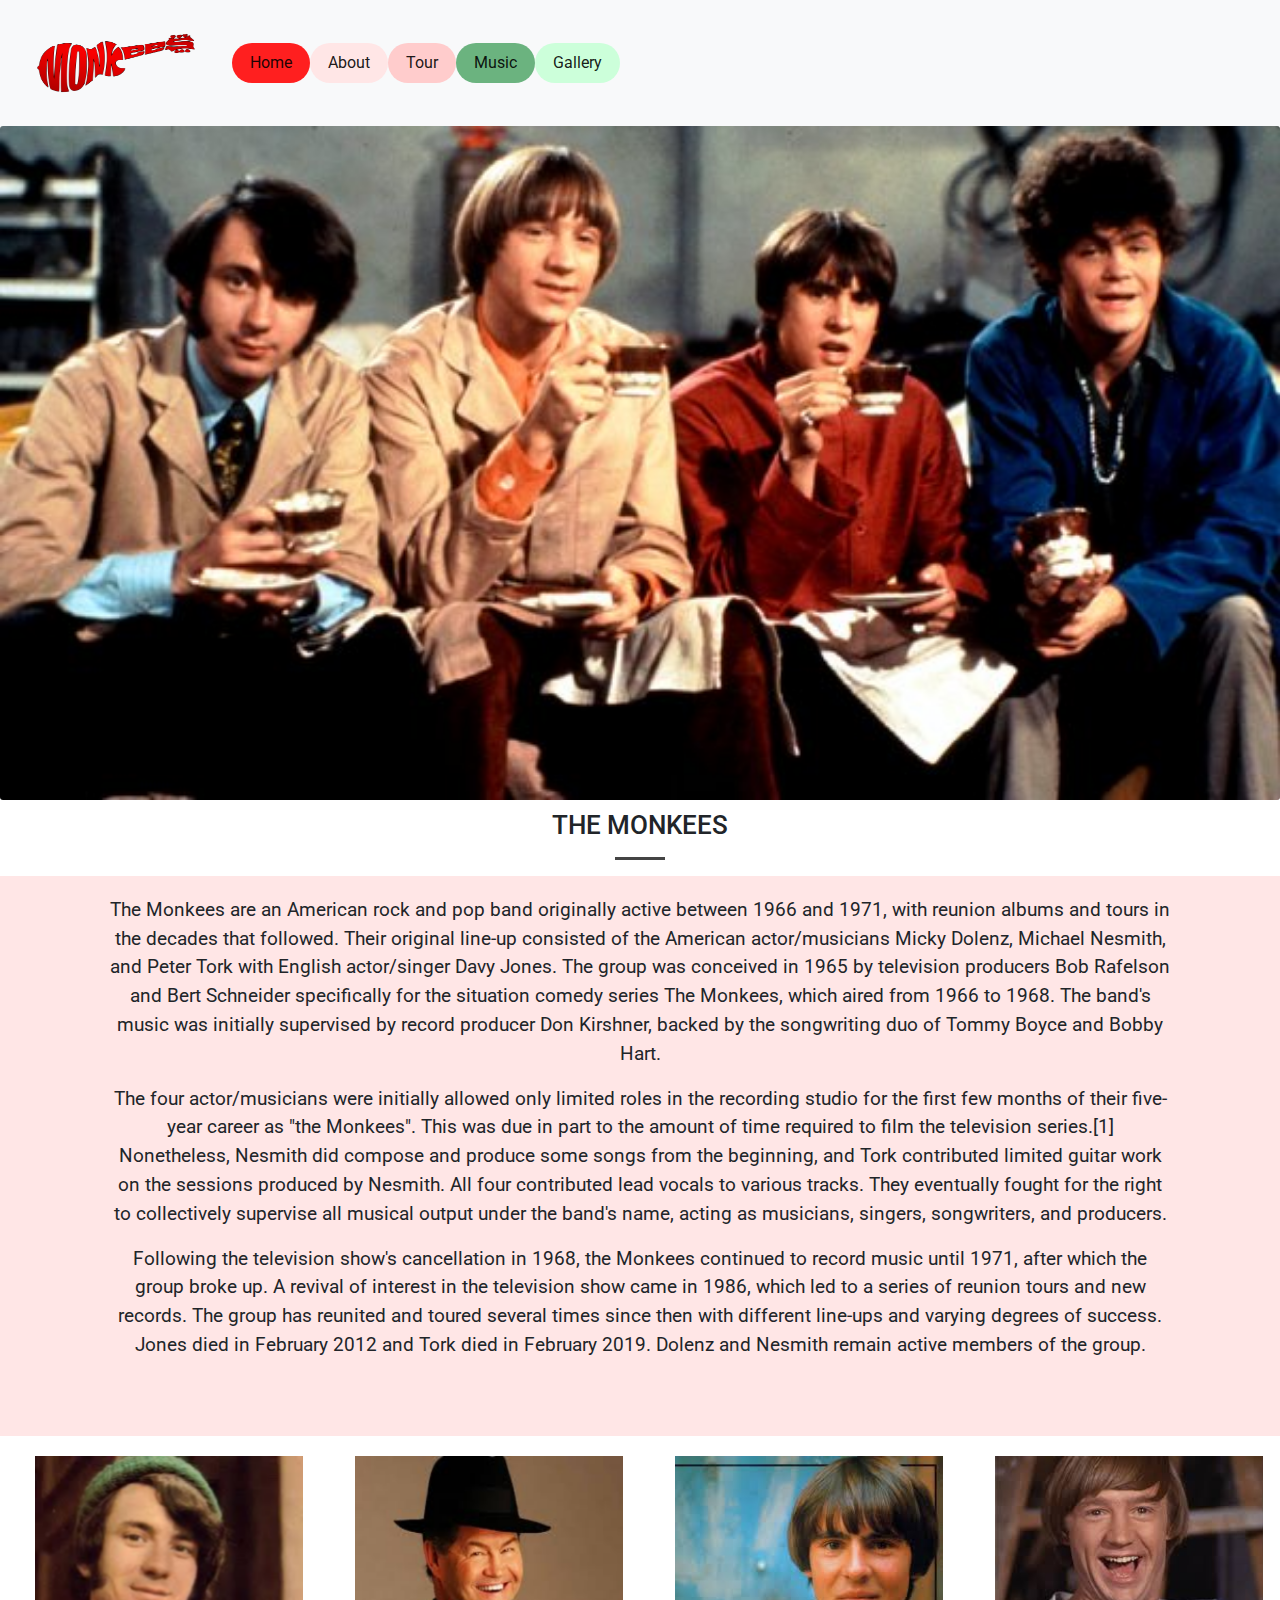
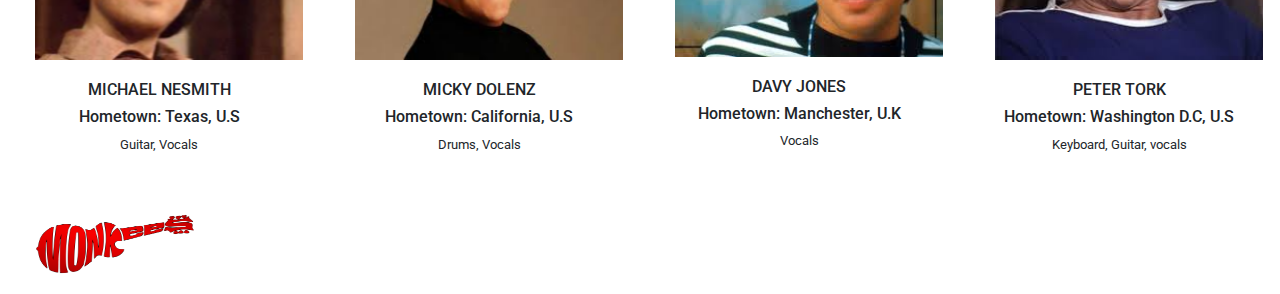
==== commit ba543b91: "created assets folder and renamed all links that needed to be renamed" ====
--- a/about.html
+++ b/about.html
@@ -10,7 +10,7 @@
     <link rel="stylesheet" href="https://use.fontawesome.com/releases/v5.8.2/css/all.css" integrity="sha384-oS3vJWv+0UjzBfQzYUhtDYW+Pj2yciDJxpsK1OYPAYjqT085Qq/1cq5FLXAZQ7Ay" crossorigin="anonymous">
     <link href="https://fonts.googleapis.com/css?family=Raleway|Roboto&display=swap" rel="stylesheet">
     <link rel="stylesheet" type="text/css" href="jquery.fancybox.min.css">
-    <link rel="stylesheet" href="style.css">
+    <link rel="stylesheet" href="assets/style.css">
 </head>
 
 <body>
@@ -19,25 +19,25 @@
         <div class="container-fluid navalert-container">
             <nav class="navbar navbar-light bg-light navbar-expand-sm">
                 <a class="navbar-brand" href="#">
-                        <img src="images/Monkees_Logo.png" class="card-logo" alt="">
+                        <img src="assets/images/monkeeslogo.png" class="card-logo" alt="">
                 </a>
                 <button class="navbar-toggler" type="button" data-toggle="collapse" data-target="#navbarNav" aria-controls="navbarNav" aria-expanded="false" aria-label="Toggle navigation">
                             <span class="navbar-toggler-icon"></span></button>
                 <div class="collapse navbar-collapse" id="navbarNav">
                     <ul class="navbar-nav">
-                        <li class="navbar navbar-light" style="background-color: #FF1F1F">
+                        <li class="navbar navbar-light nav-home" style="background-color: #FF1F1F">
                             <a class="nav-link active" href="./index.html">Home</a>
                         </li>
-                        <li class="navbar navbar-light" style="background-color: #FFE6E6">
+                        <li class="navbar navbar-light nav-about" style="background-color: #FFE6E6">
                             <a class="nav-link active" href="./about.html">About</a>
                         </li>
-                        <li class="navbar navbar-light" style="background-color: #FFCCCC">
+                        <li class="navbar navbar-light nav-tour" style="background-color: #FFCCCC">
                             <a class="nav-link active" href="./tour.html">Tour</a>
                         </li>
-                        <li class="navbar navbar-light" style="background-color: #6BB37F">
+                        <li class="navbar navbar-light nav-music" style="background-color: #6BB37F">
                             <a class="nav-link active" href="./music.html">Music</a>
                         </li>
-                        <li class="navbar navbar-light" style="background-color: #CCFFDA">
+                        <li class="navbar navbar-light nav-gallery" style="background-color: #CCFFDA">
                             <a class="nav-link active" href="./gallery.html">Gallery</a>
                         </li>
 
@@ -49,7 +49,7 @@
     </header>
     <section id="first-img">
         <div class="Image4 container-fluid">
-            <img src="images/TMC.jpg" class="card-img" alt="The Monkees Band Pic">
+            <img src="assets/images/tmc.jpg" class="card-img" alt="The Monkees Band Pic">
         </div>
 
     </section>
@@ -81,45 +81,46 @@
             </div>
         </section>
         <section>
-            <div class="container-fluid-members">
-                <div class="row">
-                    <div class="col-sm-6 col-md-6 col-lg-6 col-xl-3">
-                        <div class="card-m" style="width: 18rem;">
-                            <img src="images/mn.jpg" class="card-img-mm" alt="Image of Michael Nesmith">
-                            <div class="card-body">
-                                <h4 class="members">MICHAEL NESMITH</h4>
-                                <h6 class: "hometown">Hometown: Texas, U.S</h6>
-                                <p class="card-text">Guitar, Vocals</p>
+            <div class="container-fluid container-fluid-members">
+                    <div class="row">
+                        <div class="col-sm-6 col-md-6 col-lg-6 col-xl-3">
+                            <div class="card-m" style="width: 18rem;">
+                                <img src="assets/images/mn.jpg" class="card-img-mm" alt="Image of Michael Nesmith">
+                                <div class="card-body">
+                                    <h4 class="members">MICHAEL NESMITH</h4>
+                                    <h6 class: "hometown">Hometown: Texas, U.S</h6>
+                                    <p class="card-text">Guitar, Vocals</p>
+                                </div>
                             </div>
                         </div>
-                    </div>
-                    <div class="col-sm-6 col-md-6 col-lg-6 col-xl-3">
-                        <div class="card-m" style="width: 18rem;">
-                            <img src="images/md.jpg" class="card-img-mm" alt="image of Micky Dolenz">
-                            <div class="card-body">
-                                <h4 class="members">MICKY DOLENZ</h4>
-                                <h6 class: "hometown">Hometown: California, U.S</h6>
-                                <p class="card-text">Drums, Vocals</p>
+                        <div class="col-sm-6 col-md-6 col-lg-6 col-xl-3">
+                            <div class="card-m" style="width: 18rem;">
+                                <img src="assets/images/md.jpg" class="card-img-mm" alt="image of Micky Dolenz">
+                                <div class="card-body">
+                                    <h4 class="members">MICKY DOLENZ</h4>
+                                    <h6 class: "hometown">Hometown: California, U.S</h6>
+                                    <p class="card-text">Drums, Vocals</p>
+                                </div>
                             </div>
                         </div>
-                    </div>
-                    <div class="col-sm-6 col-md-6 col-lg-6 col-xl-3">
-                        <div class="card-m" style="width: 18rem;">
-                            <img src="images/dj.jpg" class="card-img-mm" alt="Image of Davy Jones">
-                            <div class="card-body">
-                                <h4 class="members">DAVY JONES</h4>
-                                <h6 class: "hometown">Hometown: Manchester, U.K</h6>
-                                <p class="card-text">Vocals</p>
+                        <div class="col-sm-6 col-md-6 col-lg-6 col-xl-3">
+                            <div class="card-m" style="width: 18rem;">
+                                <img src="assets/images/dj.jpg" class="card-img-mm" alt="Image of Davy Jones">
+                                <div class="card-body">
+                                    <h4 class="members">DAVY JONES</h4>
+                                    <h6 class: "hometown">Hometown: Manchester, U.K</h6>
+                                    <p class="card-text">Vocals</p>
+                                </div>
                             </div>
                         </div>
-                    </div>
-                    <div class="col-sm-6 col-md-6 col-lg-6 col-xl-3">
-                        <div class="card-m" style="width: 18rem;">
-                            <img src="images/pt.jpg" class="card-img-mm" alt="Image of Peter Tork">
-                            <div class="card-body">
-                                <h4 class="members">PETER TORK</h4>
-                                <h6 class: "hometown">Hometown: Washington D.C, U.S</h6>
-                                <p class="card-text">Keyboard, Guitar, vocals</p>
+                        <div class="col-sm-6 col-md-6 col-lg-6 col-xl-3">
+                            <div class="card-m" style="width: 18rem;">
+                                <img src="assets/images/pt.jpg" class="card-img-mm" alt="Image of Peter Tork">
+                                <div class="card-body">
+                                    <h4 class="members">PETER TORK</h4>
+                                    <h6 class: "hometown">Hometown: Washington D.C, U.S</h6>
+                                    <p class="card-text">Keyboard, Guitar, vocals</p>
+                                </div>
                             </div>
                         </div>
                     </div>
@@ -131,7 +132,7 @@
         <div class="container-fluid">
             <div class="row band-members">
                 <div class="d-sm-none d-md-none d-lg-block d-xl-block col-lg-6 col-xl-6">
-                    <img src="images/Monkees_Logo.png" class="card-logo" alt="The Monkees logo">
+                    <img src="assets/images/monkeeslogo.png" class="card-logo" alt="The Monkees logo">
                 </div>
                 <div class="col-md-6 col-lg-6 col-xl-6 icons">
                     <div class="d-none d-md-block socials">
--- a/assets/style.css
+++ b/assets/style.css
@@ -0,0 +1,1017 @@
+/*------------------------------ Navbar------------------------------ */
+
+.d-none a {
+    color: #000;
+    padding-right: 10px;
+}
+
+.navbar li {
+    -moz-border-radius: 10px;
+    -webkit-border-radius: 10px;
+    border-radius: 30px;
+    -khtml-border-radius: 10px;
+    padding-left: 10px;
+    padding-right: 10px;
+    padding-bottom: 0px;
+    padding-top: 0px;
+    font-family: 'Roboto', sans-serif;
+}
+
+.navbar li:hover {
+    background-color: #dedede;
+    color: white;
+}
+
+/* --------------------------------Footer -------------------------------*/
+
+.footer {
+    height: 50px;
+}
+
+.footer-signup {
+    padding-top: 10px;
+    padding-left: 30px;
+}
+
+.card-logo {
+    padding: 20px;
+    height: 100px;
+    width: 150px;
+    float: left;
+}
+
+.socials {
+    padding-top: 0px;
+    padding-left: 250px;
+    float: right;
+}
+
+.color-members {
+    background-color: #FFE6E6;
+    padding: 20px;
+}
+
+
+.Tour-color {
+    background-color: #FFCCCC;
+    padding-bottom: 50px;
+    padding-top: 20px;
+}
+
+#top-img {
+    background: url(./images/themonkeesmainpic.jpg);
+    height: 600px;
+    width: 100%;
+    background-position: center;
+    background-attachment: fixed;
+    background-size: cover;
+    background-repeat: no-repeat;
+    margin-bottom: 0px;
+}
+
+#events-background {
+    background: url(./images/themonkeesbw.jpg);
+    height: 600px;
+    width: 100%;
+    background-position: center;
+    background-attachment: fixed;
+    background-size: cover;
+    background-repeat: no-repeat;
+    margin-bottom: 0px;
+}
+
+.footer-signup_button {
+    background-color: #e2e2e2;
+}
+
+.shadows {
+    border-radius: 5px;
+    box-shadow: 1px 0.5px 1px 2px #E86465;
+    background-color: #FFFFFF;
+}
+
+.shadow-light {
+    border-radius: 5px;
+    box-shadow: 1px 0.5px 1px 2px #E86465;
+    background-color: #FFEBEB;
+}
+
+/* --------------------------------Gallery -------------------------------*/
+
+/* --------------------------------Extra Small Mobile -------------------------------*/
+
+@media (max-width:320px) {
+
+    /* --------------------Footer ---------------*/
+    .footer-signup {
+        padding-bottom: 20px;
+        padding-left: 0px;
+    }
+
+    /* --------------------home ------------------*/
+    /*-----------images---------*/
+    .card-img2 {
+        height: 210px;
+        width: 100%;
+        padding-right: 15px;
+        padding-left: 15px;
+        padding-bottom: 10px;
+    }
+    .card-img3 {
+        height: 250px;
+        width: 100%;
+    }
+    #top-img {
+        background: url(./images/themonkeesmainpic.jpg);
+        height: 180px;
+        background-position: center;
+        background-attachment: fixed;
+        background-size: cover;
+        background-repeat: no-repeat;
+        margin-bottom: 0px;
+    }
+
+    /*-----------headings---------*/
+    .news-title {
+        font-size: 1.40rem;
+        text-align: center;
+    }
+
+    .block-divider {
+        width: 50px;
+        height: 3px;
+        border: 0;
+        background-color: #444;
+    }
+
+    .container-fluid-news {
+        padding-top: 10px;
+        text-align: center;
+    }
+
+    /*-----------text---------*/
+    .about-text {
+        font-size: 0.8rem;
+        padding-left: 20px;
+        padding-right: 20px;
+        padding-bottom: 10px;
+        text-align: center;
+    }
+
+    .section-paragraph {
+        text-align: center;
+        padding-left: 0px;
+        padding-right: 0px;
+        font-size: 15px;
+    }
+
+    .book-us-button {
+        position: absolute;
+        top: 270%;
+        left: 50%;
+        transform: translate(-50%, -50%);
+        -ms-transform: translate(-50%, -50%);
+        background-color: #ffffff;
+        color: black;
+        font-size: 16px;
+        padding: 20px 40px 20px;
+        border: none;
+        cursor: pointer;
+        border-radius: 5px;
+        text-align: center;
+    }
+
+
+    /* --------------------about -----------------*/
+    /*-----------images---------*/
+    .container-fluid-members {
+        padding-top: 20px;
+        padding-bottom: 20px;
+        padding-left: 0px;
+    }
+
+    /*-----------text---------*/
+    .container-fluid-paragraph {
+        padding-right: 0px;
+        padding-left: 0px;
+        text-align: center;
+    }
+
+    .origin {
+        text-align: center;
+        padding-left: 30px;
+        padding-right: 30px;
+    }
+
+    .members {
+        font-size: 1rem;
+    }
+
+    .hometown {
+        font-size: 0.7rem;
+    }
+
+    .card-text {
+        font-size: 0.8rem;
+    }
+
+    .card-m {
+        width: 10rem;
+    }
+
+    .card-body {
+        text-align: center;
+    }
+
+
+    /* --------------------tour ------------------*/
+    /*-----------Block Dividers---------*/
+    .mini {
+        width: 50px;
+        height: 2px;
+        border: 0;
+        background-color: #444;
+        padding: 0;
+    }
+
+    /*-----------text---------*/
+    .card-body-2 {
+        font-size: 0.6rem;
+        text-align: center;
+        padding: 10px;
+    }
+
+    .card-body-1 {
+        font-size: 0.5rem;
+        padding: 5px;
+        text-align: center;
+    }
+
+    .date {
+        font-size: 1rem;
+    }
+
+
+    /* --------------------music -----------------*/
+    .playlist1 {
+        width: 100%;
+    }
+    /* --------------------gallery ---------------*/
+    .gallery {
+        display: inline-table;
+        justify-content: center;
+        align-items: center;
+    }
+
+    .gallery-imgs {
+        width: 100%;
+        height: 100%;
+        align-items: center;
+        padding-bottom: 15px;
+    }
+    .col-xs-6 {
+        align-items: center;
+    }
+
+    .row {
+        margin: 0px;
+    }
+}
+
+/* -------------------------------- Mobile -------------------------------*/
+
+@media (min-width:321px) {
+
+    /* --------------------Footer ---------------*/
+    .footer-signup {
+        padding-bottom: 20px;
+        padding-left: 0px;
+    }
+
+    /* --------------------home ------------------*/
+    /*-----------images---------*/
+    .card-img2 {
+        height: 250px;
+        width: 100%;
+        padding-right: 15px;
+        padding-left: 15px;
+        padding-bottom: 10px;
+    }
+    .card-img3 {
+        height: 250px;
+        width: 100%;
+    }
+    #top-img {
+        background: url(./images/themonkeesmainpic.jpg);
+        height: 200px;
+        background-position: center;
+        background-attachment: fixed;
+        background-size: cover;
+        background-repeat: no-repeat;
+        margin-bottom: 0px;
+    }
+
+    /*-----------headings---------*/
+    .news-title {
+        font-size: 1.40rem;
+        text-align: center;
+    }
+
+    .block-divider {
+        width: 50px;
+        height: 3px;
+        border: 0;
+        background-color: #444;
+    }
+
+    .container-fluid-site {
+        padding-top: 10px;
+        text-align: center;
+    }
+
+    /*-----------text---------*/
+    .about-text {
+        font-size: 0.8rem;
+        padding-left: 20px;
+        padding-right: 20px;
+        padding-bottom: 10px;
+        text-align: center;
+    }
+
+    .section-paragraph {
+        text-align: center;
+        padding-left: 0px;
+        padding-right: 0px;
+        font-size: 13px;
+    }
+    .book-us-button {
+        position: absolute;
+        top: 190%;
+        left: 50%;
+        transform: translate(-50%, -50%);
+        -ms-transform: translate(-50%, -50%);
+        background-color: #ffffff;
+        color: black;
+        font-size: 16px;
+        padding: 20px 40px 20px;
+        border: none;
+        cursor: pointer;
+        border-radius: 5px;
+        text-align: center;
+    }
+
+
+    /* --------------------about -----------------*/
+    /*-----------images---------*/
+    .container-fluid-members {
+        padding-top: 20px;
+        padding-bottom: 20px;
+        padding-left: 0px;
+    }
+
+    /*-----------text---------*/
+    .container-fluid-paragraph {
+        padding-right: 0px;
+        padding-left: 0px;
+        text-align: center;
+    }
+
+    .origin {
+        text-align: center;
+        padding-left: 30px;
+        padding-right: 30px;
+    }
+
+    .members {
+        font-size: 1rem;
+    }
+
+    .hometown {
+        font-size: 0.7rem;
+    }
+
+    .card-text {
+        font-size: 0.8rem;
+    }
+
+    .card-m {
+        width: 10rem;
+    }
+
+    .card-body {
+        text-align: center;
+    }
+
+
+    /* --------------------tour ------------------*/
+    /*-----------Block Dividers---------*/
+    .mini {
+        width: 50px;
+        height: 2px;
+        border: 0;
+        background-color: #444;
+        padding: 0;
+    }
+
+    /*-----------text---------*/
+    .card-body-2 {
+        font-size: 0.6rem;
+        text-align: center;
+        padding: 10px;
+    }
+
+    .card-body-1 {
+        font-size: 0.5rem;
+        padding: 5px;
+        text-align: center;
+    }
+
+    .date {
+        font-size: 1rem;
+    }
+
+
+    /* --------------------music -----------------*/
+    .playlist1 {
+        width: 100%;
+    }
+    /* --------------------gallery ---------------*/
+    .gallery {
+        display: inline-table;
+        justify-content: center;
+        align-items: center;
+    }
+
+    .gallery-imgs {
+        width: 100%;
+        height: 100%;
+        align-items: center;
+        padding-bottom: 15px;
+    }
+    .col-xs-6 {
+        align-items: center;
+    }
+
+    .row {
+        margin: 0px;
+    }
+}
+
+/* --------------------------------Medium Devices -------------------------------*/
+
+@media (min-width: 768px) {
+
+    /* --------------------Footer ---------------*/
+    .icons {
+        padding-left: 190px;
+    }
+
+    .socials {
+        padding-top: 50px;
+        padding-left: 0px;
+    }
+
+    .footer-signup {
+        padding-top: 10px;
+        padding-left: 10px;
+    }
+
+    /* --------------------Home ---------------*/
+    /*-----------Images---------*/
+    .card-img2 {
+        height: 250px;
+        width: 250px;
+    }
+
+    .card-img3 {
+        height: 500px;
+        width: 100%;
+    }
+
+    #top-img {
+        background: url(./images/themonkeesmainpic.jpg);
+        height: 370px;
+        background-position: center;
+        background-attachment: fixed;
+        background-size: cover;
+        background-repeat: no-repeat;
+        margin-bottom: 0px;
+    }
+
+    .section-paragraph {
+        text-align: center;
+        padding-left: 0px;
+        padding-right: 0px;
+        font-size: 13px;
+    }
+
+    /*-----------Headings---------*/
+    .container-fluid-site {
+        padding-top: 10px;
+        text-align: center;
+    }
+    /*-----------Block Divider---------*/
+    .block-divider {
+        width: 75px;
+        height: 5px;
+        border: 0;
+        background-color: #444;
+    }
+    .book-us-button {
+        position: absolute;
+        top: 125%;
+        bottom: 50%;
+        left: 50%;
+        transform: translate(-50%, -50%);
+        -ms-transform: translate(-50%, -50%);
+        background-color: #ffffff;
+        color: black;
+        font-size: 16px;
+        padding: 20px 45px 40px;
+        border: none;
+        cursor: pointer;
+        border-radius: 5px;
+        text-align: center;
+    }
+
+    /* --------------------About ---------------*/
+    /*-----------Images---------*/
+    .card-img-mm {
+        padding-left: 20px;
+    }
+
+    .container-fluid-members {
+        padding-top: 20px;
+        padding-bottom: 20px;
+        padding-left: 0px;
+    }
+
+
+    /* --------------------Tour ---------------*/
+    /*-----------sections---------*/
+    .card-body-2 {
+        font-size: 1.2rem;
+        text-align: center;
+        padding: 10px;
+    }
+
+    .card-body-1 {
+        font-size: 1.0rem;
+        padding: 5px;
+        text-align: center;
+    }
+
+    .card-body1 {
+        padding: 20px;
+    }
+
+    /* --------------------music ---------------*/
+    .container-fluid-paragraph {
+        padding-right: 80px;
+        padding-left: 80px;
+        text-align: center;
+    }
+
+    .center {
+        position: static;
+        left: 0;
+        top: 0;
+        width: 100%;
+        height: 25%;
+    }
+
+    img {
+        width: 100%;
+        height: auto;
+    }
+
+    .news {
+        padding-left: 10%;
+        padding-right: 10%;
+    }
+
+    .block-divider-dates {
+        width: 150px;
+        height: 5px;
+        border: 0;
+        background-color: #444;
+    }
+
+
+    .card-body {
+        text-align: center;
+    }
+
+
+
+    .image1 {
+        position: relative;
+    }
+
+    .container-fluid {
+        width: 100%;
+        padding: 0;
+        margin-right: auto;
+        margin-left: auto;
+    }
+
+    .center {
+        position: static;
+        left: 0;
+        top: 0;
+        width: 100%;
+        height: 25%;
+    }
+
+    img {
+        width: 100%;
+        height: auto;
+    }
+
+    .news {
+        padding-left: 10%;
+        padding-right: 10%;
+    }
+    .playlist1 {
+        width: 100%;
+    }
+    .playlist2 {
+        width: 100%;
+    }
+
+}
+
+
+
+/* --------------------------------Large Devices -------------------------------*/
+
+@media (min-width: 992px) {
+
+    /* --------------------Footer ---------------*/
+    .icons {
+        padding-left: 0px;
+    }
+
+    .card-logo {
+        width: 200px;
+        height: 140px;
+        padding-bottom: 20px;
+        padding-left: 25px;
+    }
+
+    .footer-signup {
+        padding-top: 10px;
+        padding-left: 0px;
+    }
+
+    .card-logo {
+        padding: 20px;
+        height: 100px;
+        width: 200px;
+    }
+
+    .socials {
+        padding-top: 50px;
+        padding-left: 0px;
+    }
+
+    /* --------------------Home ---------------*/
+    .book-us-button {
+        position: absolute;
+        top: 150%;
+        left: 50%;
+        transform: translate(-50%, -50%);
+        -ms-transform: translate(-50%, -50%);
+        background-color: #ffffff;
+        color: black;
+        font-size: 16px;
+        padding: 20px 40px 40px;
+        border: none;
+        cursor: pointer;
+        border-radius: 5px;
+        text-align: center;
+    }
+    /*-----------Images---------*/
+    .card-img2 {
+        height: 250px;
+        width: 250px;
+        padding-left: 10%;
+    }
+
+    #top-img {
+        background: url(./images/themonkeesmainpic.jpg);
+        height: 500px;
+        background-position: center;
+        background-attachment: fixed;
+        background-size: cover;
+        background-repeat: no-repeat;
+        margin-bottom: 0px;
+    }
+
+    .section-paragraph {
+        text-align: center;
+        padding-left: 0px;
+        padding-right: 0px;
+        font-size: 16px;
+    }
+    /* --------------------About ---------------*/
+    /*-----------Images---------*/
+    .card-img-mm {
+        padding-left: 20px;
+    }
+
+    .container-fluid-members {
+        padding-top: 20px;
+        padding-bottom: 20px;
+        padding-left: 0px;
+    }
+
+
+
+    /* --------------------Tour ---------------*/
+    .card-body-2 {
+        font-size: 1.2rem;
+        text-align: center;
+        padding-bottom: 25px;
+    }
+
+    /* --------------------Music ---------------*/
+    .playlist1 {
+        width: 100%;
+    }
+    .playlist2 {
+        width: 100%;
+    }
+    /* --------------------Gallery ---------------*/
+    .gallery {
+        padding: 10px;
+    }
+}
+
+/* --------------------------------Extra Large Devices -------------------------------*/
+
+@media (min-width: 1200px) {
+
+    /* --------------------Footer ---------------*/
+    .icons {
+        padding-left: 100px;
+    }
+
+    .card-logo {
+        width: 200px;
+        height: 140px;
+        padding-bottom: 20px;
+        padding-left: 25px;
+    }
+
+    .footer-signup {
+        padding-top: 10px;
+    }
+
+    .card-logo {
+        padding: 20px;
+        height: 100px;
+        width: 200px;
+    }
+
+    .socials {
+        padding-top: 50px;
+    }
+    /* --------------------Home ---------------*/
+    #top-img {
+        background: url(./images/themonkeesmainpic.jpg);
+        height: 600px;
+        background-position: center;
+        background-attachment: fixed;
+        background-size: cover;
+        background-repeat: no-repeat;
+        margin-bottom: 0px;
+    }
+
+    .p-3 {
+        padding: 4rem!important;
+    }
+
+    .section-paragraph {
+        text-align: center;
+        padding-left: 0px;
+        padding-right: 0px;
+        font-size: 16px;
+    }
+    /*-----------Images---------*/
+    /*-----------headings---------*/
+    .news-title {
+        font-size: 1.6rem;
+    }
+
+    .block-divider {
+        width: 50px;
+        height: 3px;
+        border: 0;
+        background-color: #444;
+    }
+
+    .container-fluid-site {
+        padding-top: -30px;
+        text-align: center;
+    }
+
+    /*-----------Images---------*/
+    .media-body {
+        padding-bottom: 20px;
+    }
+    /*-----------Text---------*/
+    .container-fluid-paragraph {
+        padding-right: 60px;
+        padding-left: 60px;
+        text-align: center;
+        font-size: 1.2rem;
+        padding-bottom: 40px;
+    }
+
+
+
+    /*-----------Styles---------*/
+    .video {
+        width: 100%;
+        height: 80%;
+    }
+    .book-us-button {
+        position: absolute;
+        top: 175%;
+        left: 50%;
+        transform: translate(-50%, -50%);
+        -ms-transform: translate(-50%, -50%);
+        background-color: #ffffff;
+        color: black;
+        font-size: 16px;
+        padding: 20px 40px 40px;
+        border: none;
+        cursor: pointer;
+        border-radius: 5px;
+        text-align: center;
+    }
+    /* --------------------------------Mobile -------------------------------*/
+    @media (max-width:760px) {
+
+        /* --------------------Footer ---------------*/
+        .footer-signup {
+            padding-bottom: 20px;
+        }
+
+        /* --------------------home ------------------*/
+        /*-----------images---------*/
+        .card-img2 {
+            height: 10%;
+            width: 100%;
+            padding-right: 15px;
+            padding-left: 15px;
+            padding-bottom: 10px;
+        }
+        .card-img3 {
+            height: 250px;
+            width: 100%;
+        }
+        #top-img {
+            background: url(./images/themonkeesmainpic.jpg);
+            height: 200px;
+            background-position: center;
+            background-attachment: fixed;
+            background-size: cover;
+            background-repeat: no-repeat;
+            margin-bottom: 0px;
+        }
+
+        /*-----------headings---------*/
+        .news-title {
+            font-size: 1.40rem;
+        }
+
+        .block-divider {
+            width: 50px;
+            height: 3px;
+            border: 0;
+            background-color: #444;
+        }
+
+        .container-fluid-site {
+            padding-top: 10px;
+            text-align: center;
+        }
+
+        /*-----------text---------*/
+        .about-text {
+            font-size: 0.8rem;
+            padding-left: 20px;
+            padding-right: 20px;
+            padding-bottom: 10px;
+        }
+
+        .section-paragraph {
+            text-align: center;
+            padding-left: 30px;
+            padding-right: 30px;
+        }
+
+
+        /* --------------------about -----------------*/
+        /*-----------images---------*/
+        .container-fluid-members {
+            padding-top: 20px;
+            padding-bottom: 20px;
+            padding-left: 0px;
+        }
+
+        /*-----------text---------*/
+        .container-fluid-paragraph {
+            padding-right: 0px;
+            padding-left: 0px;
+            text-align: center;
+        }
+
+        .origin {
+            text-align: center;
+            padding-left: 30px;
+            padding-right: 30px;
+        }
+
+        .members {
+            font-size: 1rem;
+        }
+
+        .hometown {
+            font-size: 0.7rem;
+        }
+
+        .card-text {
+            font-size: 0.8rem;
+        }
+
+        .card-m {
+            width: 10rem;
+        }
+
+        .card-body {
+            text-align: center;
+        }
+
+
+        /* --------------------tour ------------------*/
+        /*-----------Block Dividers---------*/
+        .mini {
+            width: 50px;
+            height: 2px;
+            border: 0;
+            background-color: #444;
+            padding: 0;
+        }
+
+        /*-----------text---------*/
+        .card-body-2 {
+            font-size: 0.6rem;
+            text-align: center;
+            padding: 10px;
+        }
+
+        .card-body-1 {
+            font-size: 0.5rem;
+            padding: 5px;
+            text-align: center;
+        }
+
+        .date {
+            font-size: 1rem;
+        }
+
+
+        /* --------------------music -----------------*/
+        .playlist1 {
+            width: 100%;
+            align-items: center;
+        }
+        /* --------------------gallery ---------------*/
+        .gallery {
+            display: inline-table;
+            justify-content: center;
+            align-items: center;
+        }
+
+        .gallery-imgs {
+            width: 100%;
+            height: 100%;
+            align-items: center;
+            padding-bottom: 15px;
+        }
+        .col-xs-6 {
+            align-items: center;
+        }
+
+        .row {
+            margin: 0px;
+        }
+
+        /* --------------------About ---------------*/
+        /* --------------------Tour ---------------*/
+        /* --------------------Music ---------------*/
+        /* --------------------Gallery ---------------*/
+    }
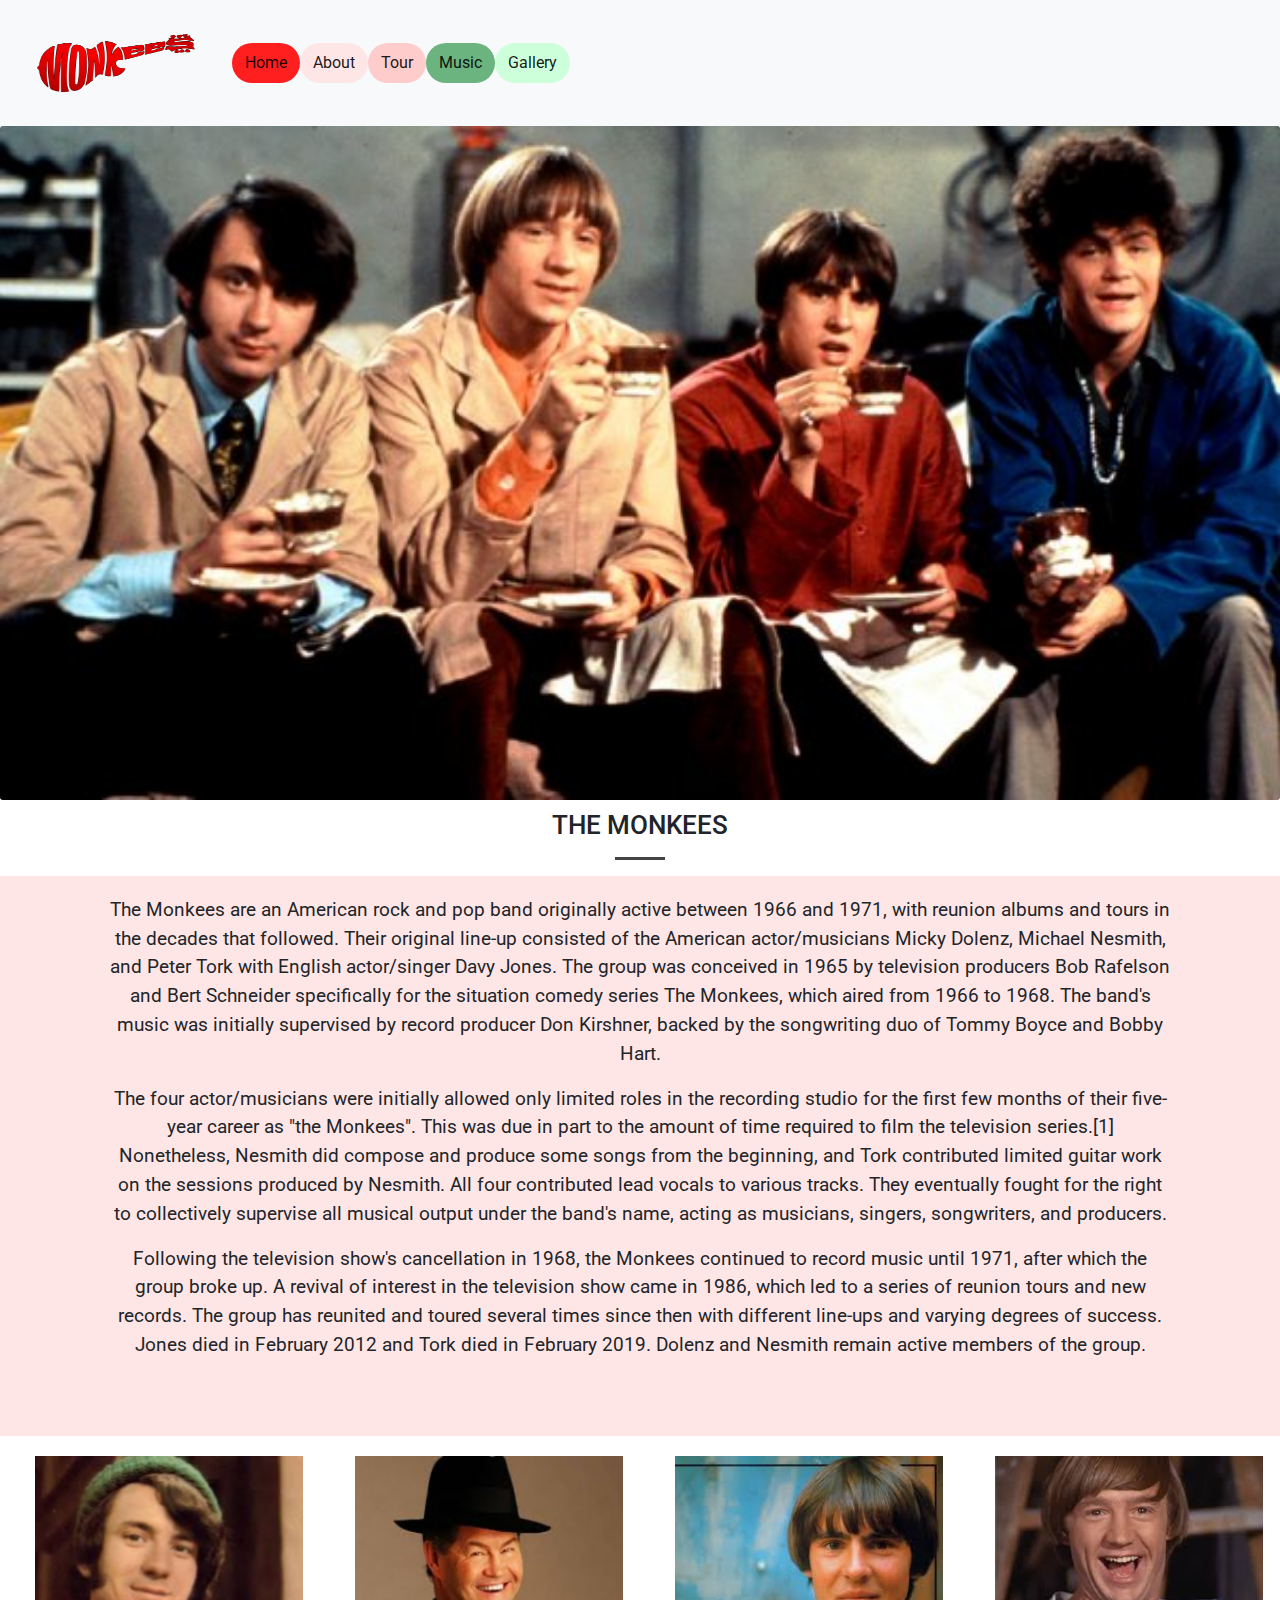
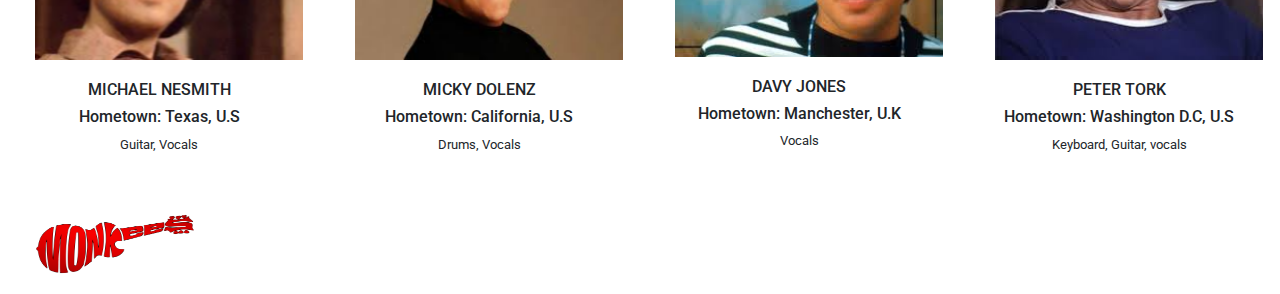
==== commit feeb91e9: "Hover installed, color added to some pages and resized some elements" ====
--- a/about.html
+++ b/about.html
@@ -25,19 +25,19 @@
                             <span class="navbar-toggler-icon"></span></button>
                 <div class="collapse navbar-collapse" id="navbarNav">
                     <ul class="navbar-nav">
-                        <li class="navbar navbar-light nav-home" style="background-color: #FF1F1F">
+                        <li class="navbar navbar-light index-nav">
                             <a class="nav-link active" href="./index.html">Home</a>
                         </li>
-                        <li class="navbar navbar-light nav-about" style="background-color: #FFE6E6">
+                        <li class="navbar navbar-light about-nav">
                             <a class="nav-link active" href="./about.html">About</a>
                         </li>
-                        <li class="navbar navbar-light nav-tour" style="background-color: #FFCCCC">
+                        <li class="navbar navbar-light tour-nav">
                             <a class="nav-link active" href="./tour.html">Tour</a>
                         </li>
-                        <li class="navbar navbar-light nav-music" style="background-color: #6BB37F">
+                        <li class="navbar navbar-light music-nav">
                             <a class="nav-link active" href="./music.html">Music</a>
                         </li>
-                        <li class="navbar navbar-light nav-gallery" style="background-color: #CCFFDA">
+                        <li class="navbar navbar-light gallery-nav">
                             <a class="nav-link active" href="./gallery.html">Gallery</a>
                         </li>
 
--- a/assets/style.css
+++ b/assets/style.css
@@ -3,6 +3,26 @@
 .d-none a {
     color: #000;
     padding-right: 10px;
+}
+
+.index-nav {
+    background-color: #FF1F1F
+}
+
+.about-nav {
+    background-color: #FFE6E6
+}
+
+.tour-nav {
+    background-color: #FFCCCC
+}
+
+.music-nav {
+    background-color: #6BB37F
+}
+
+.gallery-nav {
+    background-color: #CCFFDA
 }
 
 .navbar li {
@@ -10,8 +30,8 @@
     -webkit-border-radius: 10px;
     border-radius: 30px;
     -khtml-border-radius: 10px;
-    padding-left: 10px;
-    padding-right: 10px;
+    padding-left: 5px;
+    padding-right: 5px;
     padding-bottom: 0px;
     padding-top: 0px;
     font-family: 'Roboto', sans-serif;
@@ -51,11 +71,19 @@
     padding: 20px;
 }
 
-
 .Tour-color {
     background-color: #FFCCCC;
     padding-bottom: 50px;
     padding-top: 20px;
+}
+
+.color-music {
+    background-color: #6BB37F;
+    padding-bottom: 50px;
+}
+
+.text-color-music {
+    color: white;
 }
 
 #top-img {
@@ -225,7 +253,7 @@
 
 
     /* --------------------tour ------------------*/
-    /*-----------Block Dividers---------*/
+    /*-----------Block Divider---------*/
     .mini {
         width: 50px;
         height: 2px;
@@ -238,12 +266,12 @@
     .card-body-2 {
         font-size: 0.6rem;
         text-align: center;
-        padding: 10px;
+        padding: 0px;
     }
 
     .card-body-1 {
         font-size: 0.5rem;
-        padding: 5px;
+        padding: 0px;
         text-align: center;
     }
 
@@ -417,12 +445,12 @@
     .card-body-2 {
         font-size: 0.6rem;
         text-align: center;
-        padding: 10px;
+        padding: 0px;
     }
 
     .card-body-1 {
         font-size: 0.5rem;
-        padding: 5px;
+        padding: 0px;
         text-align: center;
     }
 
@@ -557,12 +585,12 @@
 
     .card-body-1 {
         font-size: 1.0rem;
-        padding: 5px;
+        padding: 0px;
         text-align: center;
     }
 
     .card-body1 {
-        padding: 20px;
+        padding: 0px;
     }
 
     /* --------------------music ---------------*/
@@ -851,6 +879,12 @@
         border-radius: 5px;
         text-align: center;
     }
+    
+    /* --------------------Music ---------------*/
+    
+    .playlist3 {
+        width: 100%;
+    }
     /* --------------------------------Mobile -------------------------------*/
     @media (max-width:760px) {
 
@@ -893,7 +927,7 @@
             border: 0;
             background-color: #444;
         }
-
+     
         .container-fluid-site {
             padding-top: 10px;
             text-align: center;
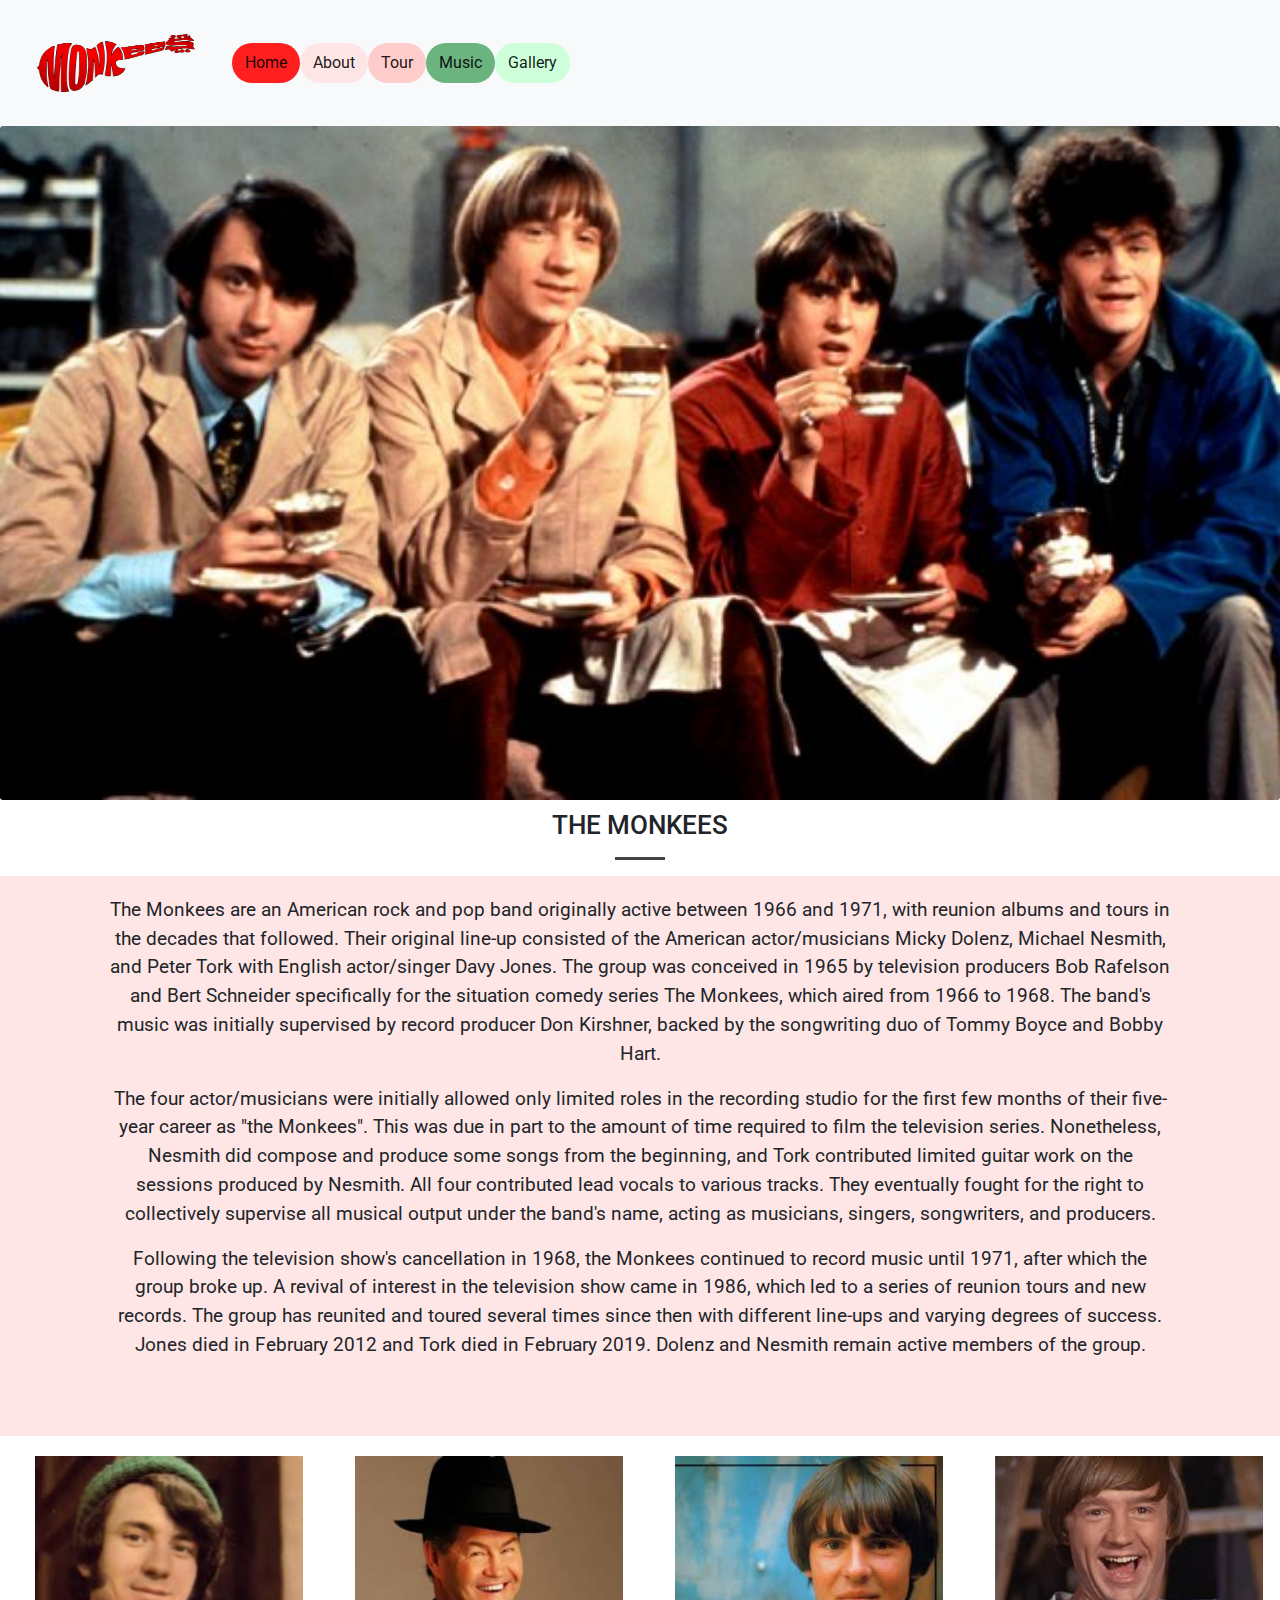
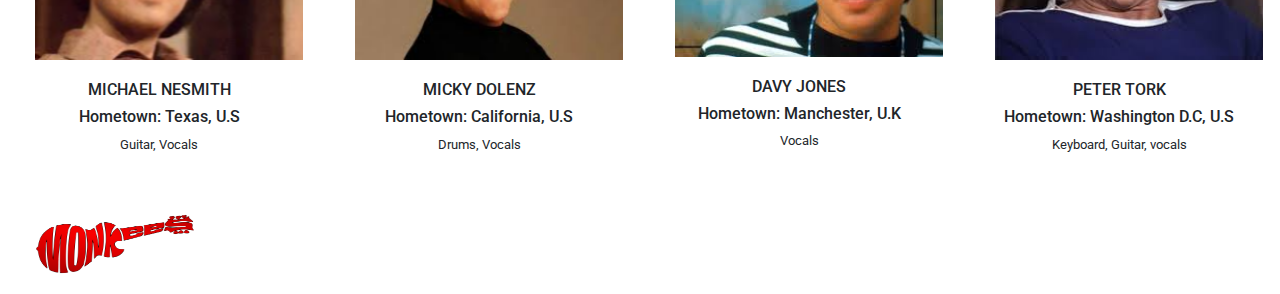
==== commit ba1fff29: "README text created" ====
--- a/about.html
+++ b/about.html
@@ -71,7 +71,7 @@
                             Nesmith, and Peter Tork with English actor/singer Davy Jones. The group was conceived in 1965 by television producers Bob Rafelson and Bert Schneider specifically for the situation comedy series The Monkees, which aired from
                             1966 to 1968. The band's music was initially supervised by record producer Don Kirshner, backed by the songwriting duo of Tommy Boyce and Bobby Hart.</p>
                         <p>The four actor/musicians were initially allowed only limited roles in the recording studio for the first few months of their five-year career as "the Monkees". This was due in part to the amount of time required to film the television
-                            series.[1] Nonetheless, Nesmith did compose and produce some songs from the beginning, and Tork contributed limited guitar work on the sessions produced by Nesmith. All four contributed lead vocals to various tracks. They eventually
+                            series. Nonetheless, Nesmith did compose and produce some songs from the beginning, and Tork contributed limited guitar work on the sessions produced by Nesmith. All four contributed lead vocals to various tracks. They eventually
                             fought for the right to collectively supervise all musical output under the band's name, acting as musicians, singers, songwriters, and producers.</p>
                         <p>Following the television show's cancellation in 1968, the Monkees continued to record music until 1971, after which the group broke up. A revival of interest in the television show came in 1986, which led to a series of reunion
                             tours and new records. The group has reunited and toured several times since then with different line-ups and varying degrees of success. Jones died in February 2012 and Tork died in February 2019. Dolenz and Nesmith remain
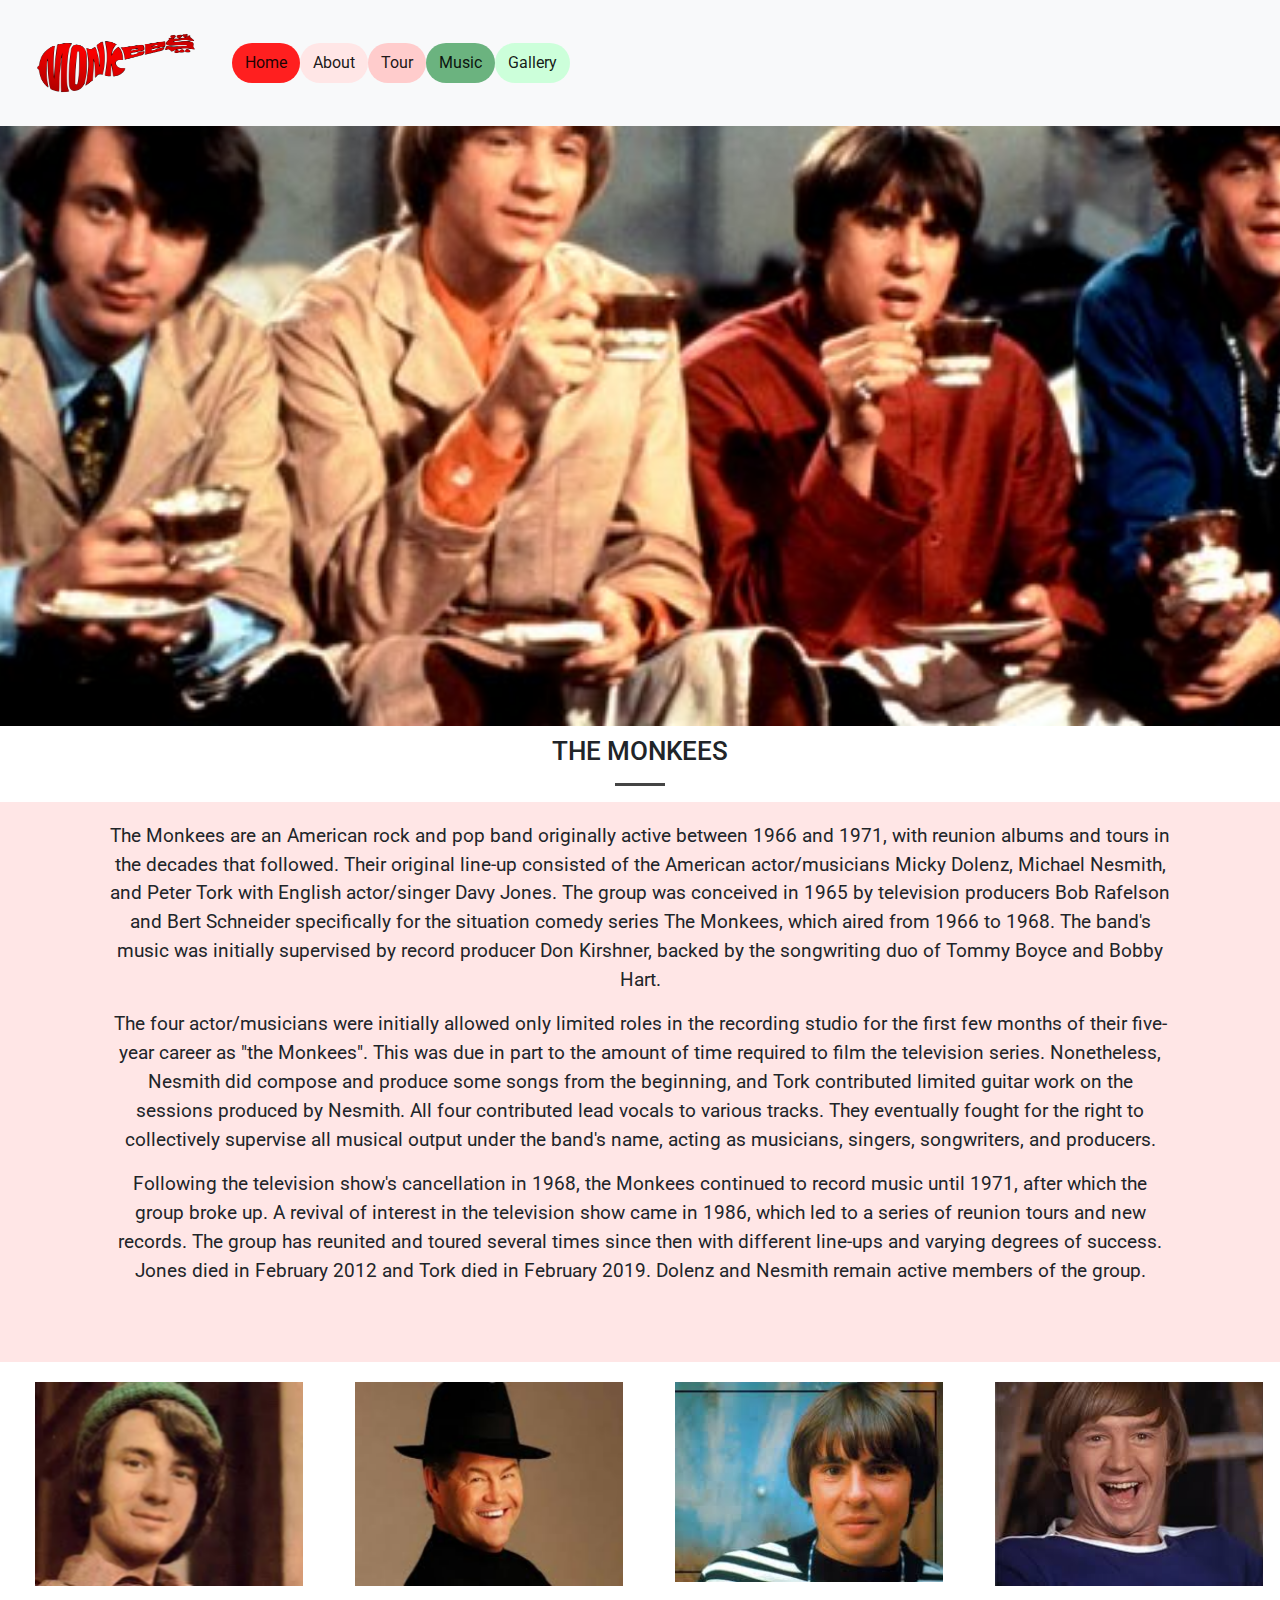
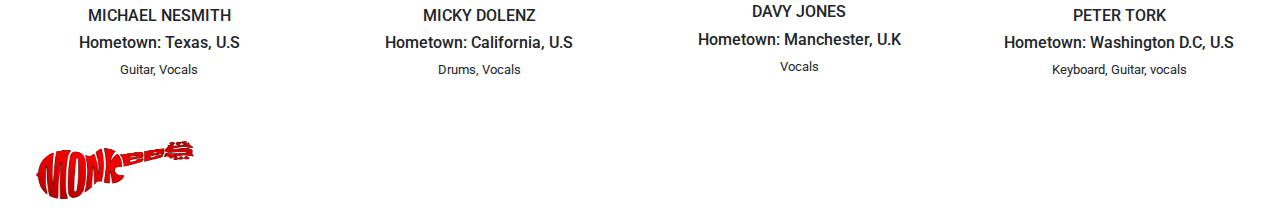
==== commit 479ed380: "finalisations added to read me" ====
--- a/about.html
+++ b/about.html
@@ -9,7 +9,6 @@
     <link rel="stylesheet" href="https://stackpath.bootstrapcdn.com/bootstrap/4.3.1/css/bootstrap.min.css" integrity="sha384-ggOyR0iXCbMQv3Xipma34MD+dH/1fQ784/j6cY/iJTQUOhcWr7x9JvoRxT2MZw1T" crossorigin="anonymous">
     <link rel="stylesheet" href="https://use.fontawesome.com/releases/v5.8.2/css/all.css" integrity="sha384-oS3vJWv+0UjzBfQzYUhtDYW+Pj2yciDJxpsK1OYPAYjqT085Qq/1cq5FLXAZQ7Ay" crossorigin="anonymous">
     <link href="https://fonts.googleapis.com/css?family=Raleway|Roboto&display=swap" rel="stylesheet">
-    <link rel="stylesheet" type="text/css" href="jquery.fancybox.min.css">
     <link rel="stylesheet" href="assets/style.css">
 </head>
 
@@ -47,12 +46,7 @@
             </nav>
         </div>
     </header>
-    <section id="first-img">
-        <div class="Image4 container-fluid">
-            <img src="assets/images/tmc.jpg" class="card-img" alt="The Monkees Band Pic">
-        </div>
-
-    </section>
+     <section id="first-img"></section>
     <main>
         <section>
             <div class="latest-news">
@@ -82,49 +76,49 @@
         </section>
         <section>
             <div class="container-fluid container-fluid-members">
-                    <div class="row">
-                        <div class="col-sm-6 col-md-6 col-lg-6 col-xl-3">
-                            <div class="card-m" style="width: 18rem;">
-                                <img src="assets/images/mn.jpg" class="card-img-mm" alt="Image of Michael Nesmith">
-                                <div class="card-body">
-                                    <h4 class="members">MICHAEL NESMITH</h4>
-                                    <h6 class: "hometown">Hometown: Texas, U.S</h6>
-                                    <p class="card-text">Guitar, Vocals</p>
-                                </div>
+                <div class="row">
+                    <div class="col-sm-6 col-md-6 col-lg-6 col-xl-3">
+                        <div class="card-m" style="width: 18rem;">
+                            <img src="assets/images/mn.jpg" class="card-img-mm" alt="Image of Michael Nesmith">
+                            <div class="card-body">
+                                <h4 class="members">MICHAEL NESMITH</h4>
+                                <h6 class: "hometown">Hometown: Texas, U.S</h6>
+                                <p class="card-text">Guitar, Vocals</p>
                             </div>
                         </div>
-                        <div class="col-sm-6 col-md-6 col-lg-6 col-xl-3">
-                            <div class="card-m" style="width: 18rem;">
-                                <img src="assets/images/md.jpg" class="card-img-mm" alt="image of Micky Dolenz">
-                                <div class="card-body">
-                                    <h4 class="members">MICKY DOLENZ</h4>
-                                    <h6 class: "hometown">Hometown: California, U.S</h6>
-                                    <p class="card-text">Drums, Vocals</p>
-                                </div>
+                    </div>
+                    <div class="col-sm-6 col-md-6 col-lg-6 col-xl-3">
+                        <div class="card-m" style="width: 18rem;">
+                            <img src="assets/images/md.jpg" class="card-img-mm" alt="image of Micky Dolenz">
+                            <div class="card-body">
+                                <h4 class="members">MICKY DOLENZ</h4>
+                                <h6 class: "hometown">Hometown: California, U.S</h6>
+                                <p class="card-text">Drums, Vocals</p>
                             </div>
                         </div>
-                        <div class="col-sm-6 col-md-6 col-lg-6 col-xl-3">
-                            <div class="card-m" style="width: 18rem;">
-                                <img src="assets/images/dj.jpg" class="card-img-mm" alt="Image of Davy Jones">
-                                <div class="card-body">
-                                    <h4 class="members">DAVY JONES</h4>
-                                    <h6 class: "hometown">Hometown: Manchester, U.K</h6>
-                                    <p class="card-text">Vocals</p>
-                                </div>
+                    </div>
+                    <div class="col-sm-6 col-md-6 col-lg-6 col-xl-3">
+                        <div class="card-m" style="width: 18rem;">
+                            <img src="assets/images/dj.jpg" class="card-img-mm" alt="Image of Davy Jones">
+                            <div class="card-body">
+                                <h4 class="members">DAVY JONES</h4>
+                                <h6 class: "hometown">Hometown: Manchester, U.K</h6>
+                                <p class="card-text">Vocals</p>
                             </div>
                         </div>
-                        <div class="col-sm-6 col-md-6 col-lg-6 col-xl-3">
-                            <div class="card-m" style="width: 18rem;">
-                                <img src="assets/images/pt.jpg" class="card-img-mm" alt="Image of Peter Tork">
-                                <div class="card-body">
-                                    <h4 class="members">PETER TORK</h4>
-                                    <h6 class: "hometown">Hometown: Washington D.C, U.S</h6>
-                                    <p class="card-text">Keyboard, Guitar, vocals</p>
-                                </div>
+                    </div>
+                    <div class="col-sm-6 col-md-6 col-lg-6 col-xl-3">
+                        <div class="card-m" style="width: 18rem;">
+                            <img src="assets/images/pt.jpg" class="card-img-mm" alt="Image of Peter Tork">
+                            <div class="card-body">
+                                <h4 class="members">PETER TORK</h4>
+                                <h6 class: "hometown">Hometown: Washington D.C, U.S</h6>
+                                <p class="card-text">Keyboard, Guitar, vocals</p>
                             </div>
                         </div>
                     </div>
                 </div>
+            </div>
             </div>
         </section>
     </main>
@@ -164,6 +158,7 @@
             </div>
         </div>
     </footer>
+    <link rel="stylesheet" type="text/css" href="jquery.fancybox.min.css">
     <script src="https://code.jquery.com/jquery-3.3.1.slim.min.js"></script>
     <script src="https://cdnjs.cloudflare.com/ajax/libs/popper.js/1.14.7/umd/popper.min.js"></script>
     <script src="https://stackpath.bootstrapcdn.com/bootstrap/4.3.1/js/bootstrap.min.js"></script>
--- a/assets/style.css
+++ b/assets/style.css
@@ -45,7 +45,8 @@
 /* --------------------------------Footer -------------------------------*/
 
 .footer {
-    height: 50px;
+    height: 100px;
+    background-color: white;
 }
 
 .footer-signup {
@@ -74,7 +75,7 @@
 .Tour-color {
     background-color: #FFCCCC;
     padding-bottom: 50px;
-    padding-top: 20px;
+    padding-top: 0px;
 }
 
 .color-music {
@@ -85,6 +86,8 @@
 .text-color-music {
     color: white;
 }
+
+/*-------------*/
 
 #top-img {
     background: url(./images/themonkeesmainpic.jpg);
@@ -97,6 +100,17 @@
     margin-bottom: 0px;
 }
 
+#first-img {
+    background: url(./images/tmc.jpg);
+    height: 600px;
+    width: 100%;
+    background-position: center;
+    background-attachment: fixed;
+    background-size: cover;
+    background-repeat: no-repeat;
+    margin-bottom: 0px;
+}
+
 #events-background {
     background: url(./images/themonkeesbw.jpg);
     height: 600px;
@@ -122,6 +136,10 @@
     border-radius: 5px;
     box-shadow: 1px 0.5px 1px 2px #E86465;
     background-color: #FFEBEB;
+}
+
+.container {
+    align-items: center;
 }
 
 /* --------------------------------Gallery -------------------------------*/
@@ -879,9 +897,8 @@
         border-radius: 5px;
         text-align: center;
     }
-    
+
     /* --------------------Music ---------------*/
-    
     .playlist3 {
         width: 100%;
     }
@@ -927,7 +944,7 @@
             border: 0;
             background-color: #444;
         }
-     
+
         .container-fluid-site {
             padding-top: 10px;
             text-align: center;
